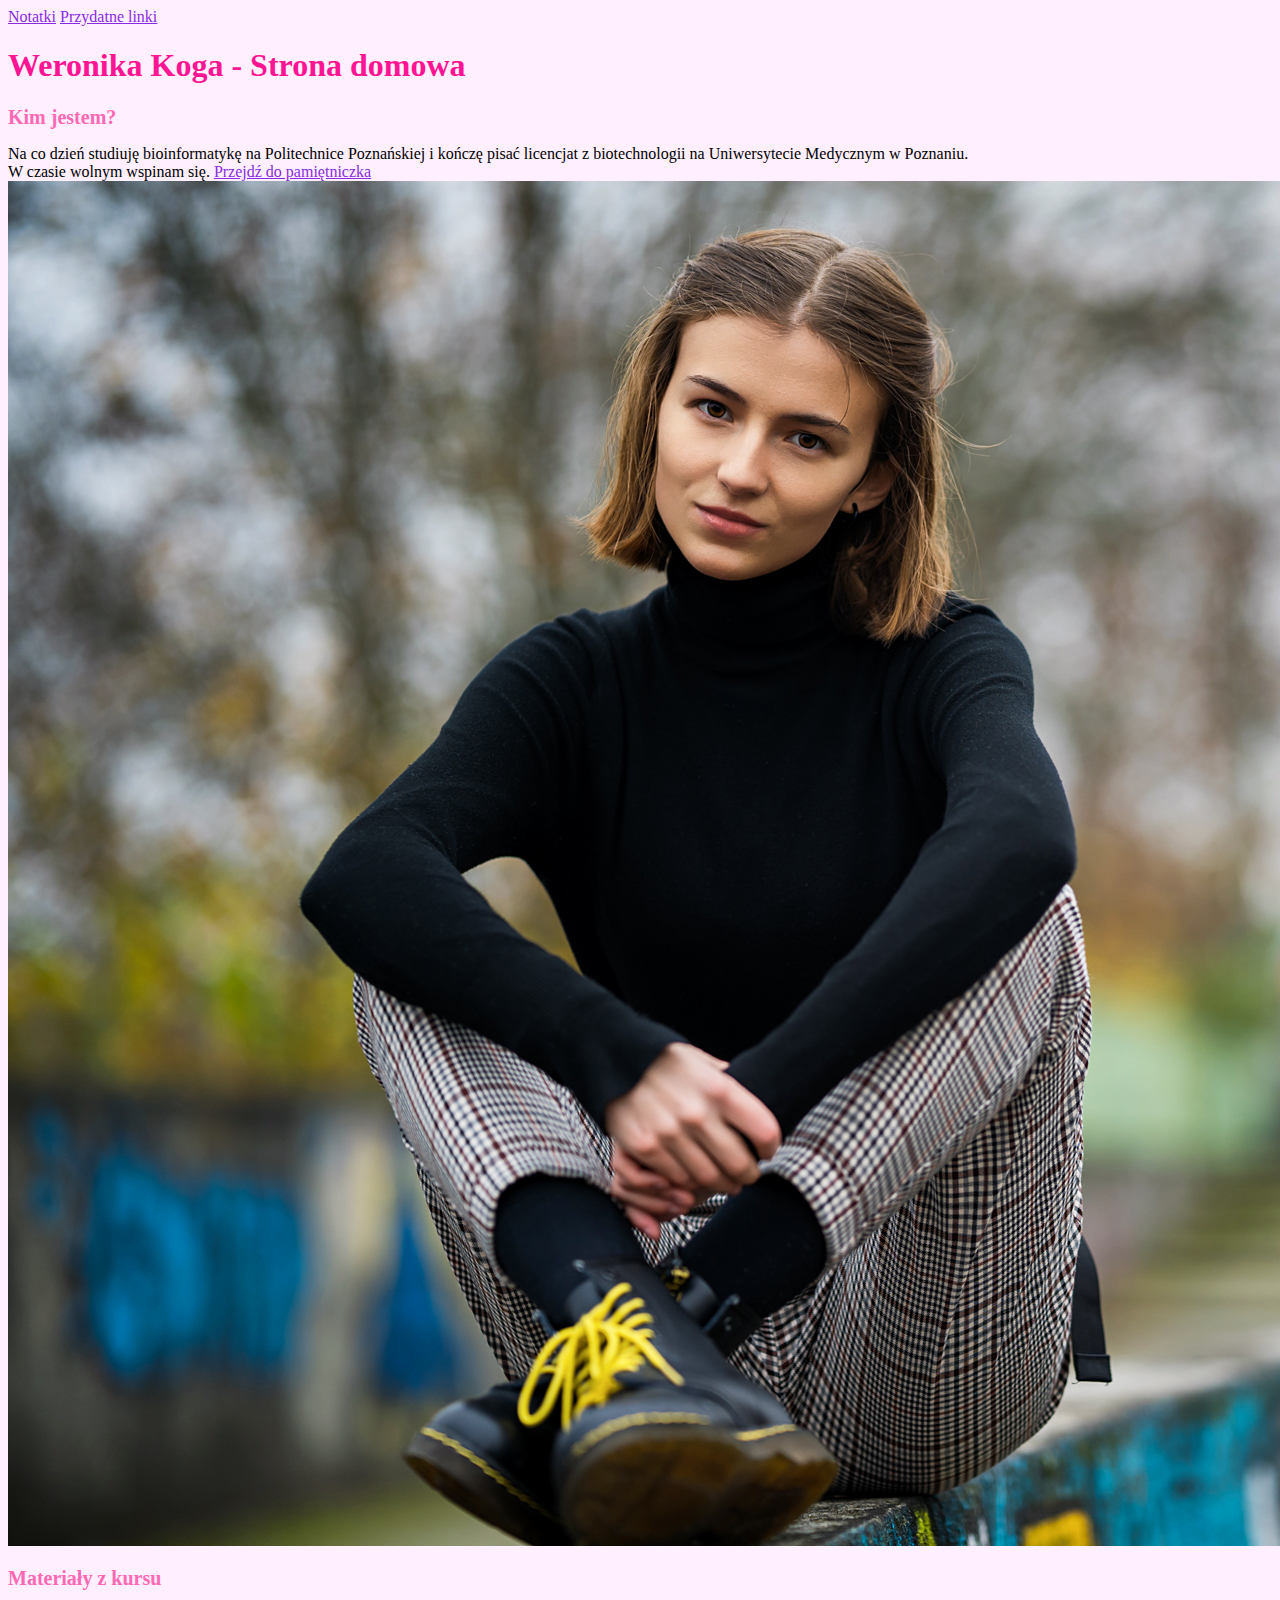
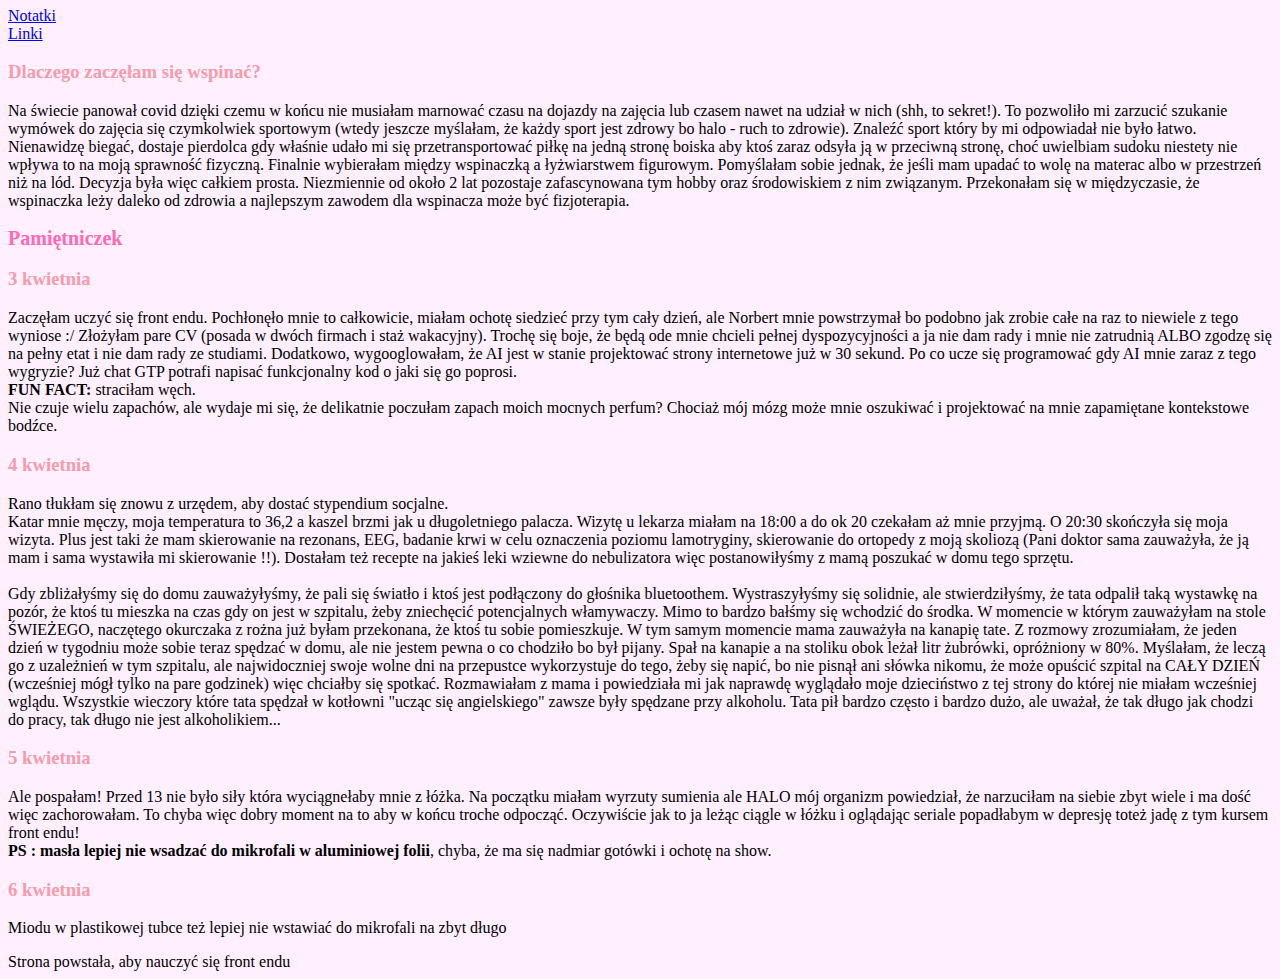
==== mainPage.html @ d2b0e110 "dodane klasy do nawigacji, rename glownego dokumentu" ====
<!DOCTYPE html>
<html lang="pl">

<head>
	<meta charset="UTF-8">
	<meta http-equiv="X-UA-Compatible" content="IE=edge">
	<meta name="viewport" content="width=device-width, initial-scale=1.0">
	<title>Document</title>
	<link href="style.css" rel="stylesheet" type="text/css">
</head>

<body class="mainPagebody">
	<header>
		<a href ="notes.html" class="mainPageNavigator">Notatki</a>
		<a href="usefull_links.html" class="mainPageNavigator">Przydatne linki</a>
	</header>
	<main>
		<header>
			<h1 class ="mainHeader">Weronika Koga - Strona domowa</h1>
		</header>

		<section>
			<h2 class="mainPagesection" >Kim jestem?</h2>
			<p class="mainParagraph">
				Na co dzień studiuję bioinformatykę na Politechnice Poznańskiej i kończę pisać licencjat z
				biotechnologii na
				Uniwersytecie Medycznym w Poznaniu. <br />
				W czasie wolnym wspinam się.
				<a href="#pamietniczek" class ="mainPageNavigator">Przejdź do pamiętniczka</a>
				<img src="./images/fotakolorowa.jpg" alt="fotka autorki stronki" />
			</p>

		</section>

		<section>
			<h2 class="mainPagesection">Materiały z kursu</h2>
			<p class="mainParagraph">
				<a href="notes.html">Notatki</a> <br>
				<a href="usefull_links.html">Linki</a>
			</p>
		</section>

		<section>
			<h3 class="mainArticle">Dlaczego zaczęłam się wspinać?</h3>
			<p class="mainParagraph">
				Na świecie panował covid dzięki czemu w końcu nie musiałam marnować czasu na dojazdy na zajęcia lub
				czasem
				nawet na udział w nich (shh, to sekret!). To pozwoliło mi zarzucić szukanie wymówek do zajęcia się
				czymkolwiek
				sportowym (wtedy jeszcze myślałam, że każdy sport jest zdrowy bo halo - ruch to zdrowie). Znaleźć
				sport który
				by mi odpowiadał nie było łatwo. Nienawidzę biegać, dostaje pierdolca gdy właśnie udało mi się
				przetransportować piłkę na jedną stronę boiska aby ktoś zaraz odsyła ją w przeciwną stronę, choć
				uwielbiam
				sudoku niestety nie wpływa to na moją sprawność fizyczną. Finalnie wybierałam między wspinaczką a
				łyżwiarstwem
				figurowym. Pomyślałam sobie jednak, że jeśli mam upadać to wolę na materac albo w przestrzeń niż na
				lód.
				Decyzja była więc całkiem prosta. Niezmiennie od około 2 lat pozostaje zafascynowana tym hobby oraz
				środowiskiem z nim związanym. Przekonałam się w międzyczasie, że wspinaczka leży daleko od zdrowia a
				najlepszym zawodem dla wspinacza może być fizjoterapia.
			</p>
		</section>

		<section id="pamietniczek">
			<h2 class="mainPagesection">Pamiętniczek</h2>
			<article>
				<h3 class="mainArticle">3 kwietnia</h3>
				<p class="mainParagraph">
					Zaczęłam uczyć się front endu. Pochłonęło mnie to całkowicie, miałam ochotę siedzieć przy tym cały
					dzień, ale
					Norbert mnie powstrzymał bo podobno jak zrobie całe na raz to niewiele z tego wyniose :/ Złożyłam
					pare CV
					(posada w dwóch firmach i staż wakacyjny). Trochę się boje, że będą ode mnie chcieli pełnej
					dyspozycyjności a
					ja nie dam rady i mnie nie zatrudnią ALBO zgodzę się na pełny etat i nie dam rady ze studiami.
					Dodatkowo,
					wygooglowałam, że AI jest w stanie projektować strony internetowe już w 30 sekund. Po co ucze się
					programować
					gdy AI mnie zaraz z tego wygryzie? Już chat GTP potrafi napisać funkcjonalny kod o jaki się go
					poprosi.<br />
					<b>FUN FACT:</b> straciłam węch. <br />Nie czuje wielu zapachów, ale wydaje mi się, że delikatnie
					poczułam zapach
					moich mocnych perfum? Chociaż mój mózg może mnie oszukiwać i projektować na mnie zapamiętane
					kontekstowe
					bodźce.
				</p>
			</article>
			<article>
				<h3 class="mainArticle">4 kwietnia</h3>
				<p class="mainParagraph">
					Rano tłukłam się znowu z urzędem, aby dostać stypendium socjalne. <br />Katar mnie męczy, moja
					temperatura to 36,2 a
					kaszel brzmi jak u
					długoletniego palacza. Wizytę u lekarza miałam na 18:00 a do ok 20 czekałam aż mnie przyjmą. O 20:30
					skończyła
					się moja wizyta. Plus jest taki że mam skierowanie na rezonans, EEG, badanie krwi w celu oznaczenia
					poziomu
					lamotryginy, skierowanie do ortopedy z moją skoliozą (Pani doktor sama zauważyła, że ją mam i sama
					wystawiła
					mi skierowanie !!). Dostałam też recepte na jakieś leki wziewne do nebulizatora więc postanowiłyśmy
					z mamą poszukać w domu tego sprzętu.<br /><br /> Gdy zbliżałyśmy się do domu zauważyłyśmy, że pali
					się światło i ktoś jest podłączony do głośnika bluetoothem. Wystraszyłyśmy się solidnie, ale
					stwierdziłyśmy, że tata odpalił taką wystawkę na pozór, że ktoś tu mieszka na czas gdy on jest w
					szpitalu, żeby zniechęcić potencjalnych włamywaczy. Mimo to bardzo bałśmy się wchodzić do środka. W
					momencie w którym zauważyłam na stole ŚWIEŻEGO, naczętego okurczaka z rożna już byłam przekonana, że
					ktoś tu sobie pomieszkuje. W tym samym momencie mama zauważyła na kanapię tate. Z rozmowy
					zrozumiałam, że jeden dzień w tygodniu może sobie teraz spędzać w domu, ale nie jestem pewna o co
					chodziło bo był pijany. Spał na kanapie a na stoliku obok leżał litr żubrówki, opróżniony w 80%.
					Myślałam, że leczą go z uzależnień w tym szpitalu, ale najwidoczniej swoje wolne dni na przepustce
					wykorzystuje do tego, żeby się napić, bo nie pisnął ani słówka nikomu, że może opuścić szpital na
					CAŁY DZIEŃ (wcześniej mógł tylko na pare godzinek) więc chciałby się spotkać. Rozmawiałam z mama i
					powiedziała mi jak naprawdę wyglądało moje dzieciństwo z tej strony do której nie miałam wcześniej
					wglądu. Wszystkie wieczory które tata spędzał w kotłowni "ucząc się angielskiego" zawsze były
					spędzane przy alkoholu. Tata pił bardzo często i bardzo dużo, ale uważał, że tak długo jak chodzi do
					pracy, tak długo nie jest alkoholikiem...
				</p>
			</article>
			<article>
				<h3 class="mainArticle">5 kwietnia</h3>
				<p class="mainParagraph">
					Ale pospałam! Przed 13 nie było siły która wyciągnełaby mnie z łóżka. Na początku miałam wyrzuty
					sumienia ale HALO mój organizm powiedział, że narzuciłam na siebie zbyt wiele i ma dość więc
					zachorowałam. To chyba więc dobry moment na to aby w końcu troche odpocząć. Oczywiście jak to ja
					leżąc ciągle w łóżku i oglądając seriale popadłabym w depresję toteż jadę z tym kursem front endu!
					<br /><strong>PS : masła lepiej nie wsadzać do mikrofali w aluminiowej folii</strong>, chyba, że ma
					się nadmiar gotówki i ochotę na show.
					<!-- b oraz strong podkreślają natomiast i oraz em robią kursywe. Podobno lepiej stosować znacznik strong i em zamiast b oraz i. Ziomek mówi, że strong jest bardziej do oficjalnego niż em ale dla mnie bez różnicy-->
				</p>
			</article>
			<article>
				<h3 class="mainArticle">6 kwietnia</h3>
				<p class="mainParagraph">
					Miodu w plastikowej tubce też lepiej nie wstawiać do mikrofali na zbyt długo
				</p>
			</article>

		</section>


	</main>
	<footer>
		Strona powstała, aby nauczyć się front endu
	</footer>
	<script src="main.js"></script>

</body>

</html>
---- style.css ----
.mainPagebody {
    
    background: #fefe;
   
}

.mainHeader{
    color: deeppink;
}

.mainPagesection {
    color: hotpink;
    font-size:20px
}

.mainArticle {
    color: rgb(246, 155, 169);
}
.mainParagraph{
    color:black;
}
.mainPageNavigator{
    color:blueviolet;
}


.notesBody{
    background-color: lemonchiffon;
}
.notesTableofContentHeader{
color:orangered
}
.notesArticleHeader{
color:rgb(242, 114, 9);
}
.notesSectionHeader{
color:orange;
}
.notesParagraph{
    color:black;
}
.notesNavigator{
    color:red;
}


.usefullLinksHeader{
    color:yellow;
}
.usefullLinksBody{
    background-color: cornflowerblue;
}
.usefullLinksParagraph{
    color:black;
}
.usefullLinksNavigator
{
    color:aqua;
}
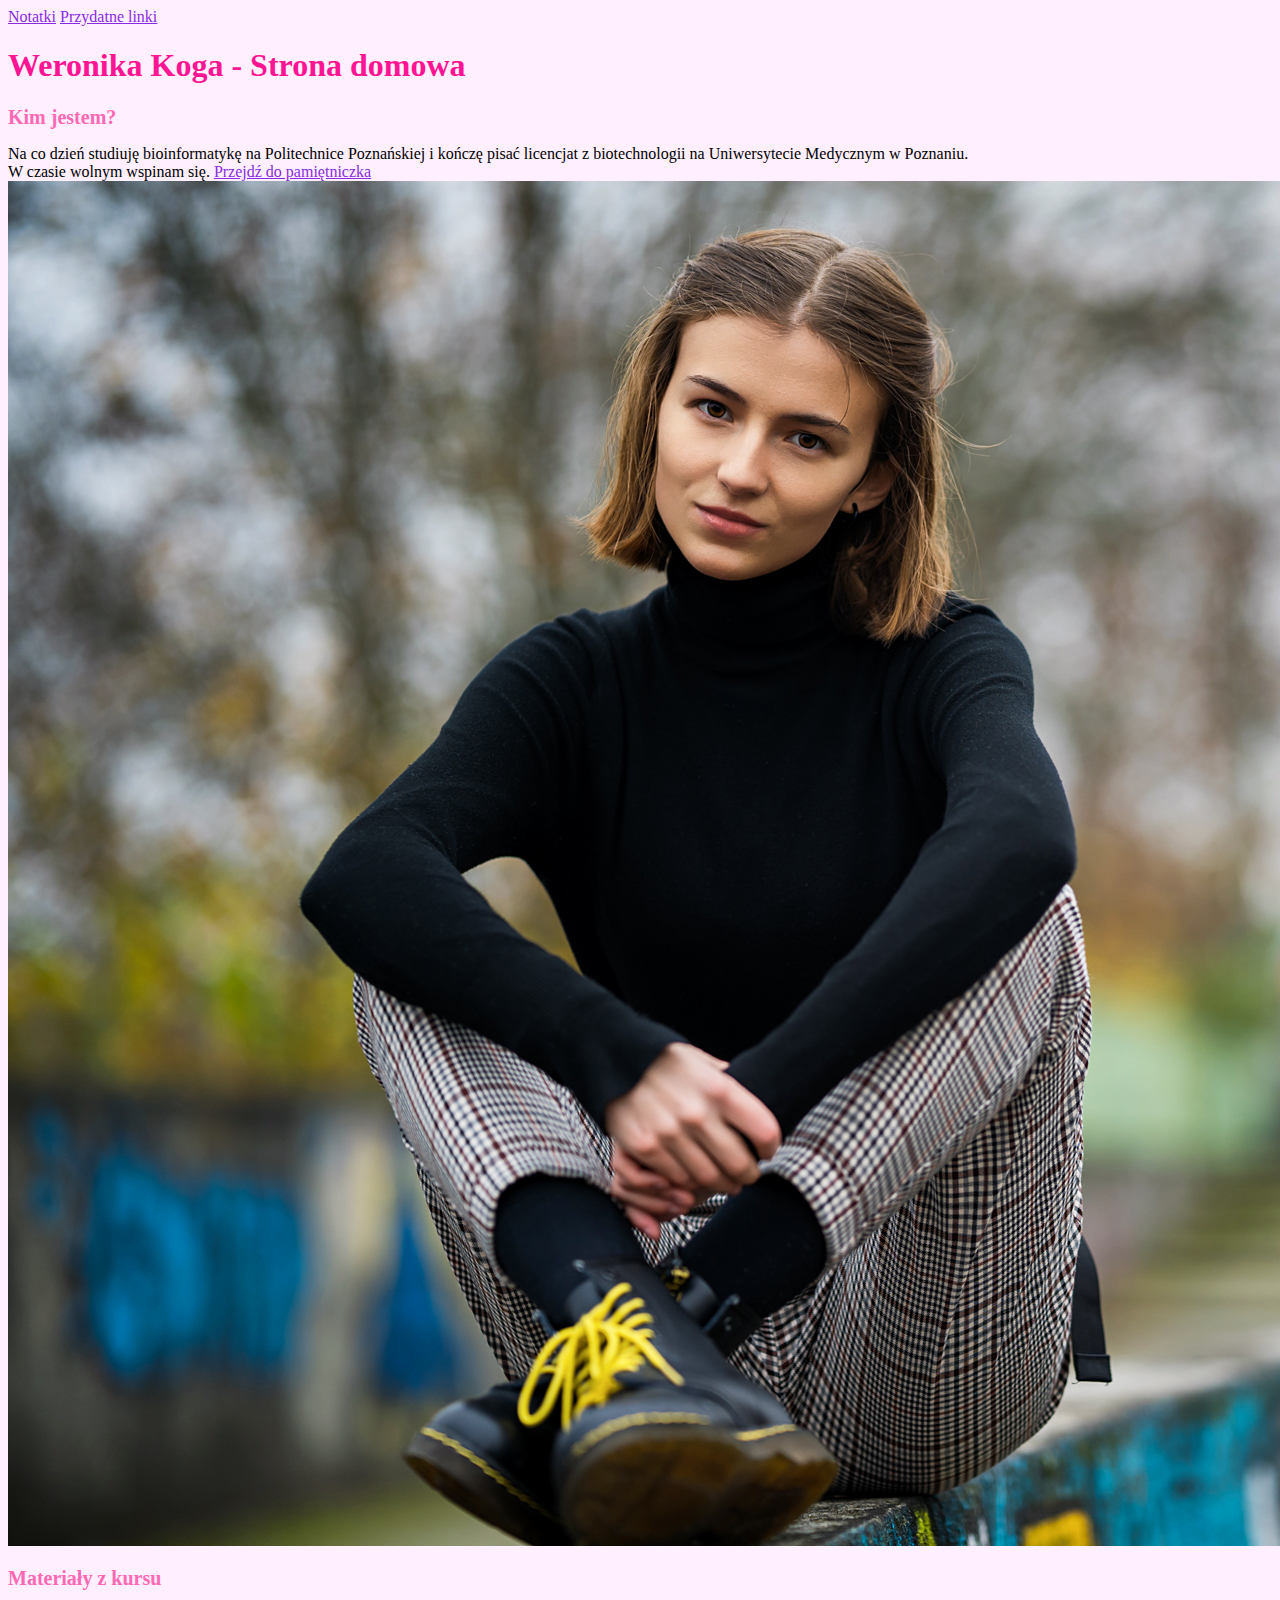
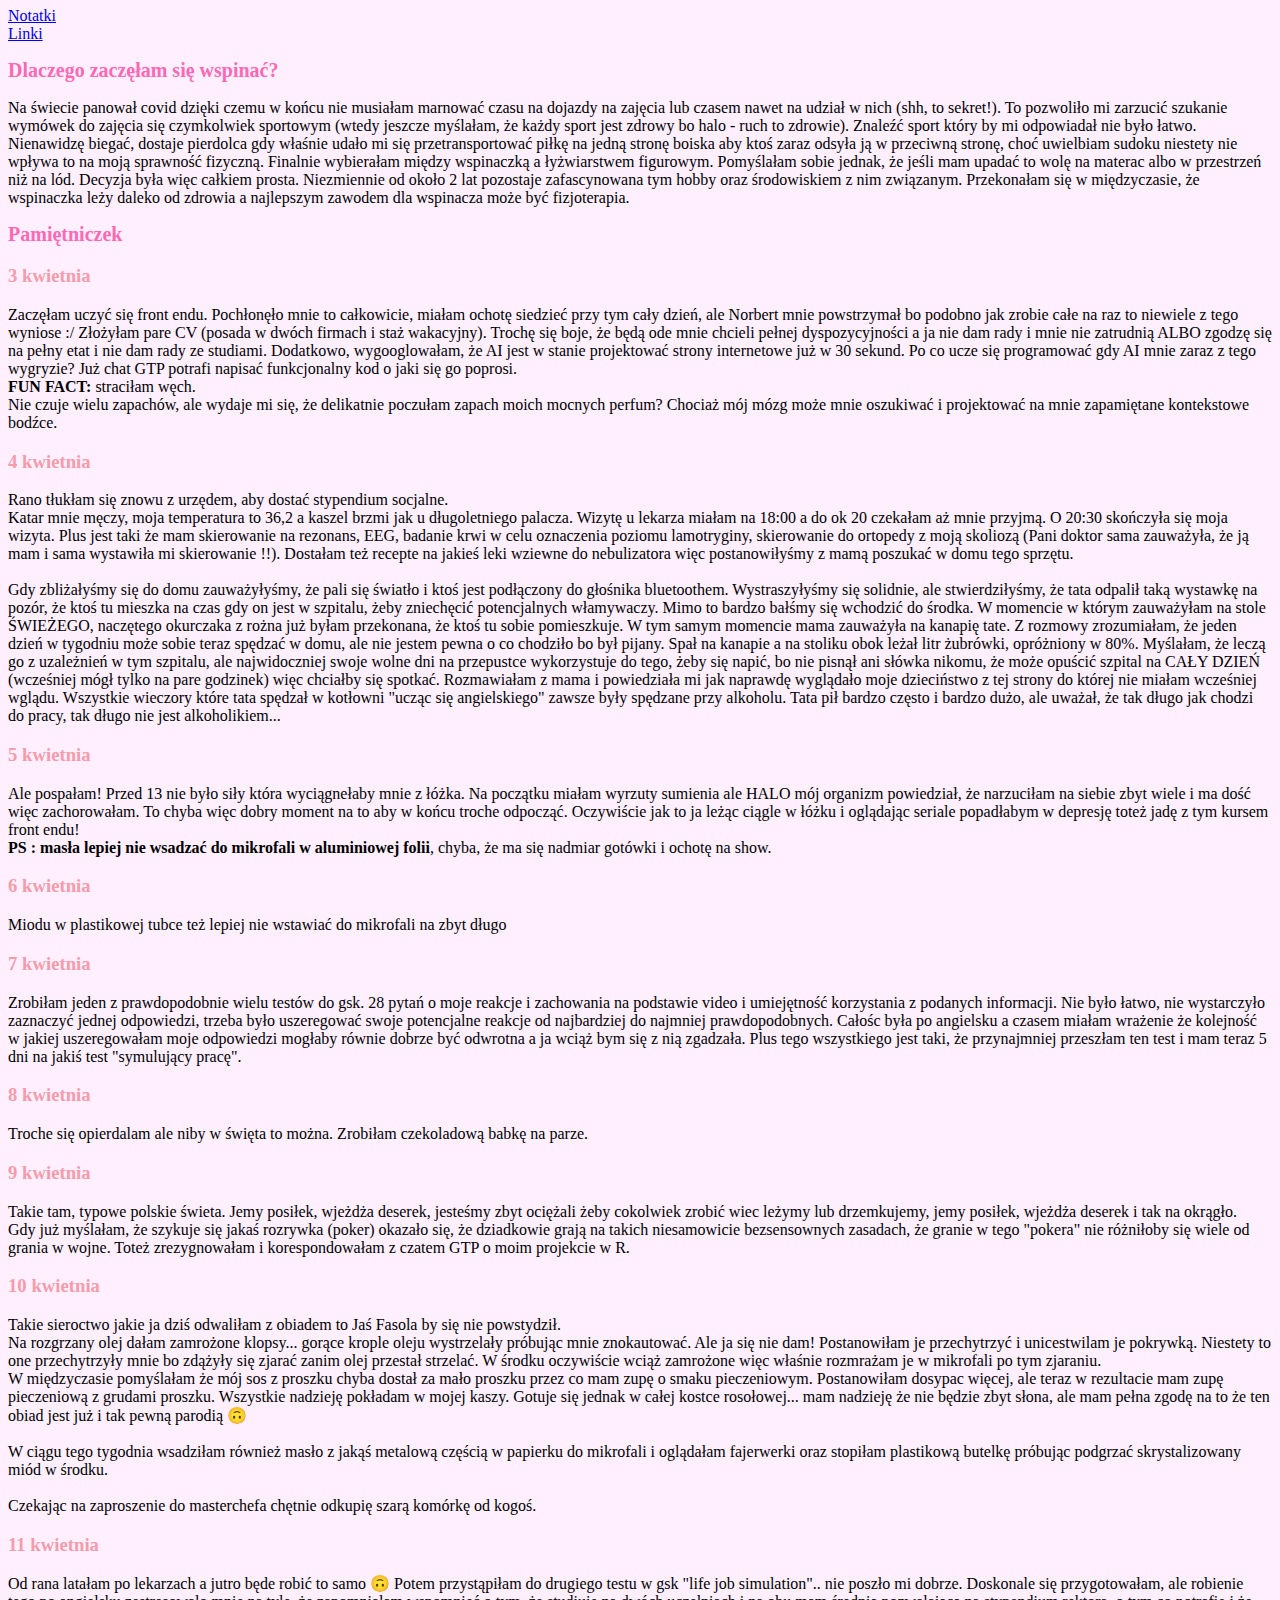
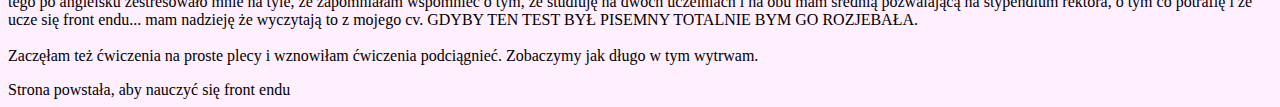
==== commit 156080e0: "dodany padding i border" ====
--- a/mainPage.html
+++ b/mainPage.html
@@ -27,7 +27,7 @@
 				Uniwersytecie Medycznym w Poznaniu. <br />
 				W czasie wolnym wspinam się.
 				<a href="#pamietniczek" class ="mainPageNavigator">Przejdź do pamiętniczka</a>
-				<img src="./images/fotakolorowa.jpg" alt="fotka autorki stronki" />
+				<img src="./images/fotakolorowa.jpg" alt="fotka autorki stronki" class="myPicture" />
 			</p>
 
 		</section>
@@ -41,7 +41,7 @@
 		</section>
 
 		<section>
-			<h3 class="mainArticle">Dlaczego zaczęłam się wspinać?</h3>
+			<h2 class="mainPagesection">Dlaczego zaczęłam się wspinać?</h2>
 			<p class="mainParagraph">
 				Na świecie panował covid dzięki czemu w końcu nie musiałam marnować czasu na dojazdy na zajęcia lub
 				czasem
@@ -134,12 +134,47 @@
 					Miodu w plastikowej tubce też lepiej nie wstawiać do mikrofali na zbyt długo
 				</p>
 			</article>
+			<article>
+				<h3 class="mainArticle">7 kwietnia</h3>
+				<p class="mainParagraph">
+					Zrobiłam jeden z prawdopodobnie wielu testów do gsk. 28 pytań o moje reakcje i zachowania na podstawie video i umiejętność korzystania z podanych informacji. Nie było łatwo, nie wystarczyło zaznaczyć jednej odpowiedzi, trzeba było uszeregować swoje potencjalne reakcje od najbardziej do najmniej prawdopodobnych. Całośc była po angielsku a czasem miałam wrażenie że kolejność w jakiej uszeregowałam moje odpowiedzi mogłaby równie dobrze być odwrotna a ja wciąż bym się z nią zgadzała. Plus tego wszystkiego jest taki, że przynajmniej przeszłam ten test i mam teraz 5 dni na jakiś test "symulujący pracę".
+				</p>
+			</article>
+			<article>
+				<h3 class ="mainArticle">8 kwietnia</h3>
+				<p class="mainParagraph">
+					Troche się opierdalam ale niby w święta to można. Zrobiłam czekoladową babkę na parze. 
+				</p>
+			</article>
+
+			<article>
+				<h3 class="mainArticle">9 kwietnia</h3>
+				<p>
+					Takie tam, typowe polskie świeta. Jemy posiłek, wjeżdża deserek, jesteśmy zbyt ociężali żeby cokolwiek zrobić wiec leżymy lub drzemkujemy, jemy posiłek, wjeżdża deserek i tak na okrągło.<br>
+					Gdy już myślałam, że szykuje się jakaś rozrywka (poker) okazało się, że dziadkowie grają na takich niesamowicie bezsensownych zasadach, że granie w tego "pokera" nie różniłoby się wiele od grania w wojne. Toteż zrezygnowałam i korespondowałam z czatem GTP o moim projekcie w R.
+				</p>
+			</article>
+
+			<article>
+				<h3 class="mainArticle">10 kwietnia</h3>
+				<p>
+					Takie sieroctwo jakie ja dziś odwaliłam z obiadem to Jaś Fasola by się nie powstydził.<br>Na rozgrzany olej dałam zamrożone klopsy... gorące krople oleju wystrzelały próbując mnie znokautować. Ale ja się nie dam! Postanowiłam je przechytrzyć i unicestwilam je pokrywką. Niestety to one przechytrzyły mnie bo zdążyły się zjarać zanim olej przestał strzelać. W środku oczywiście wciąż zamrożone więc właśnie rozmrażam je w mikrofali po tym zjaraniu. <br>W międzyczasie pomyślałam że mój sos z proszku chyba dostał za mało proszku przez co mam zupę o smaku pieczeniowym. Postanowiłam dosypac więcej, ale teraz w rezultacie mam zupę pieczeniową z grudami proszku. Wszystkie nadzieję pokładam w mojej kaszy. Gotuje się jednak w całej kostce rosołowej... mam nadzieję że nie będzie zbyt słona, ale mam pełna zgodę na to że ten obiad jest już i tak pewną parodią 🙃<br><br>W ciągu tego tygodnia wsadziłam również masło z jakąś metalową częścią w papierku do mikrofali i oglądałam fajerwerki oraz stopiłam plastikową butelkę próbując podgrzać skrystalizowany miód w środku.<br><br>Czekając na zaproszenie do masterchefa chętnie odkupię szarą komórkę od kogoś.
+				</p>
+			</article>
+			<article>
+				<h3 class="mainArticle">11 kwietnia</h3>
+				<p>
+					Od rana latałam po lekarzach a jutro będe robić to samo 🙃 
+					Potem przystąpiłam do drugiego testu w gsk "life job simulation".. nie poszło mi dobrze. Doskonale się przygotowałam, ale robienie tego po angielsku zestresowało mnie na tyle, że zapomniałam wspomnieć o tym, że studiuję na dwóch uczelniach i na obu mam średnią pozwalającą na stypendium rektora, o tym co potrafię i że ucze się front endu... mam nadzieję że wyczytają to z mojego cv. GDYBY TEN TEST BYŁ PISEMNY TOTALNIE BYM GO ROZJEBAŁA. <br><br>
+					Zaczęłam też ćwiczenia na proste plecy i wznowiłam ćwiczenia podciągnieć. Zobaczymy jak długo w tym wytrwam. 
+				</p>
+			</article>
 
 		</section>
 
 
 	</main>
-	<footer>
+	<footer class = "mainFooter">
 		Strona powstała, aby nauczyć się front endu
 	</footer>
 	<script src="main.js"></script>
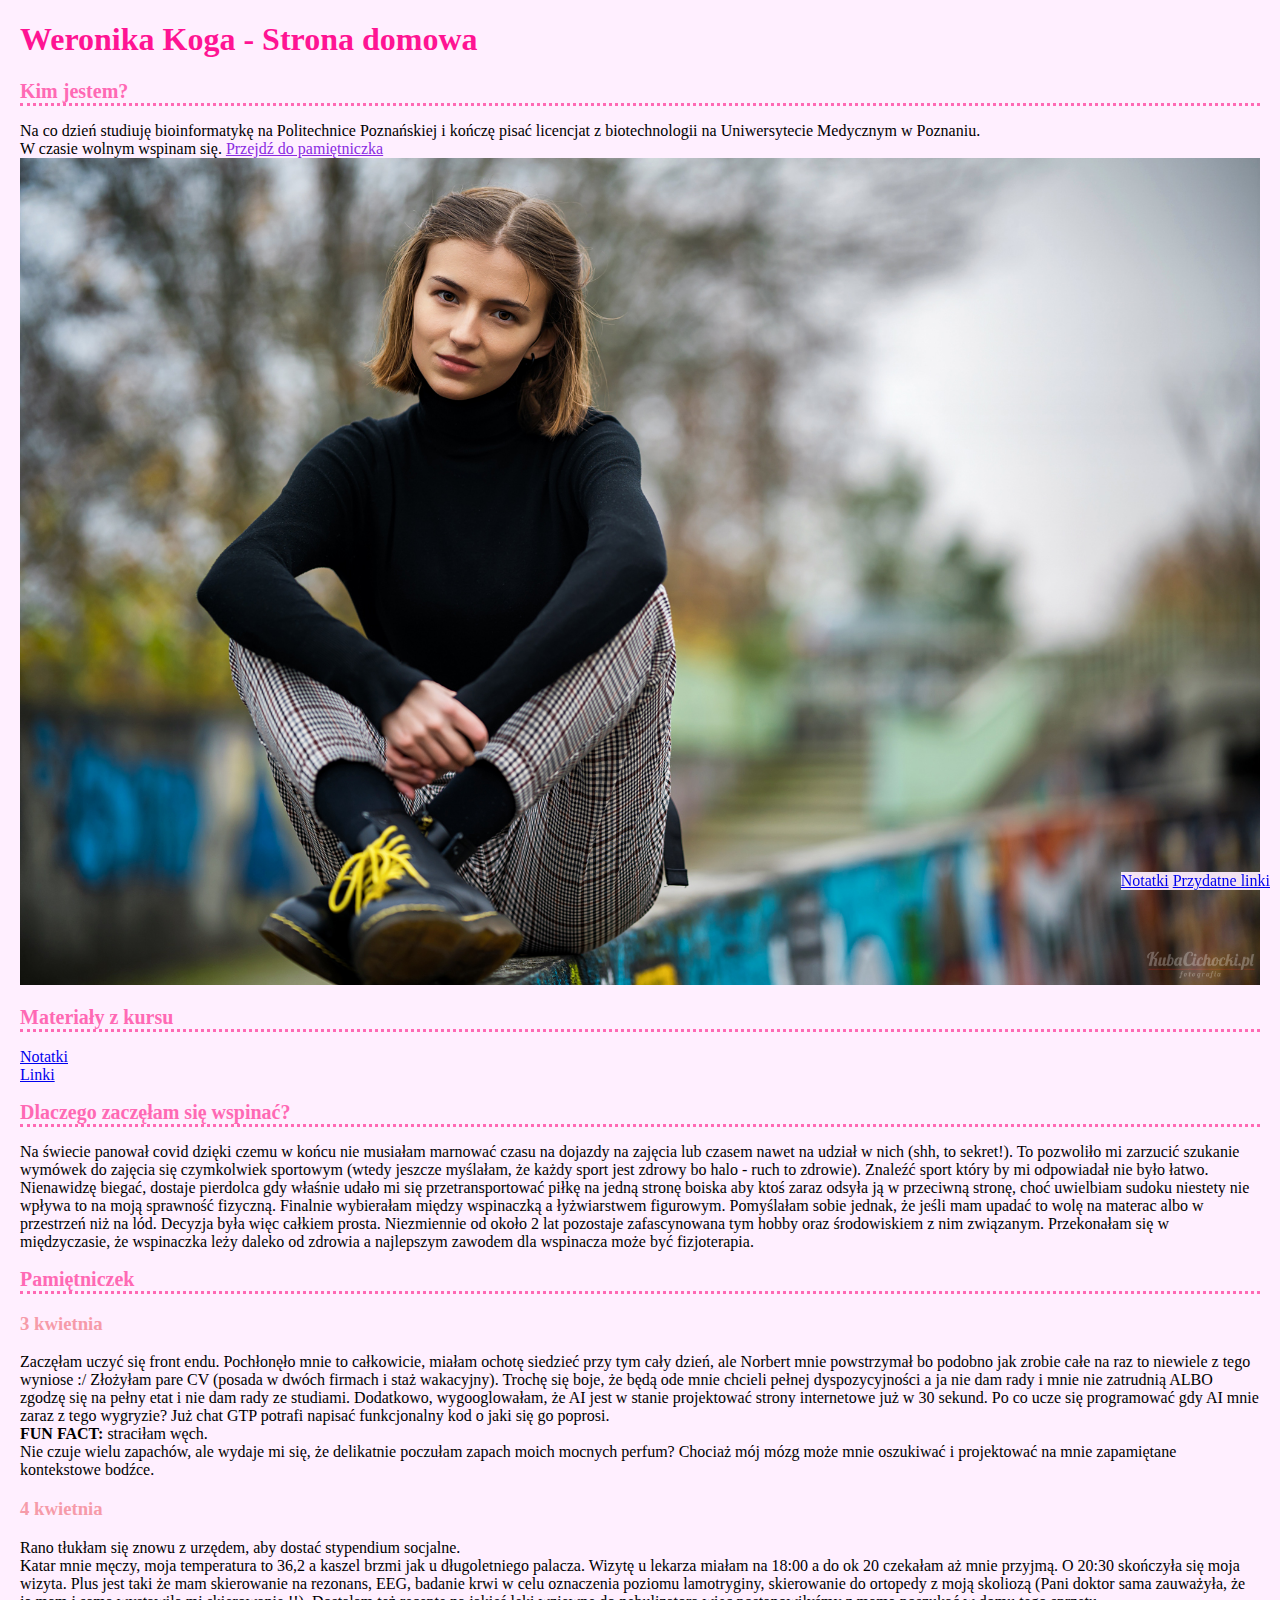
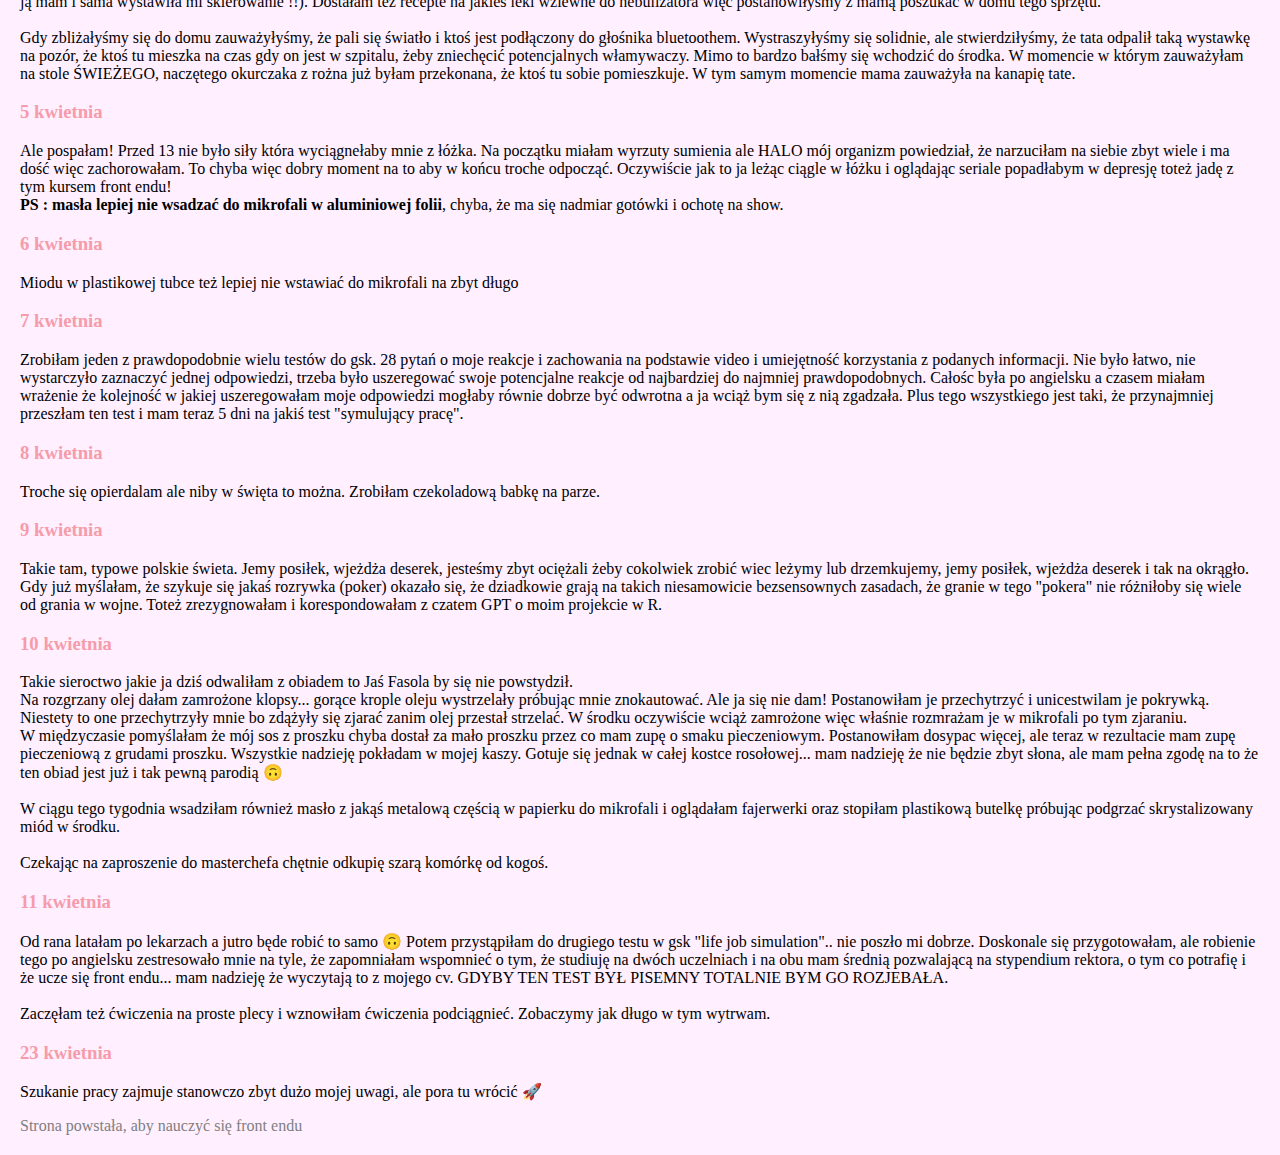
==== commit fd6dac25: "position fixed, dodana pywajca nawigacja i notatka o position" ====
--- a/mainPage.html
+++ b/mainPage.html
@@ -10,9 +10,9 @@
 </head>
 
 <body class="mainPagebody">
-	<header>
-		<a href ="notes.html" class="mainPageNavigator">Notatki</a>
-		<a href="usefull_links.html" class="mainPageNavigator">Przydatne linki</a>
+	<header class="mainPageNavigator">
+		<a href ="notes.html">Notatki</a>
+		<a href="usefull_links.html">Przydatne linki</a>
 	</header>
 	<main>
 		<header>
@@ -26,7 +26,7 @@
 				biotechnologii na
 				Uniwersytecie Medycznym w Poznaniu. <br />
 				W czasie wolnym wspinam się.
-				<a href="#pamietniczek" class ="mainPageNavigator">Przejdź do pamiętniczka</a>
+				<a href="#pamietniczek" class ="mainDiaryNavigator">Przejdź do pamiętniczka</a>
 				<img src="./images/fotakolorowa.jpg" alt="fotka autorki stronki" class="myPicture" />
 			</p>
 
@@ -104,16 +104,7 @@
 					stwierdziłyśmy, że tata odpalił taką wystawkę na pozór, że ktoś tu mieszka na czas gdy on jest w
 					szpitalu, żeby zniechęcić potencjalnych włamywaczy. Mimo to bardzo bałśmy się wchodzić do środka. W
 					momencie w którym zauważyłam na stole ŚWIEŻEGO, naczętego okurczaka z rożna już byłam przekonana, że
-					ktoś tu sobie pomieszkuje. W tym samym momencie mama zauważyła na kanapię tate. Z rozmowy
-					zrozumiałam, że jeden dzień w tygodniu może sobie teraz spędzać w domu, ale nie jestem pewna o co
-					chodziło bo był pijany. Spał na kanapie a na stoliku obok leżał litr żubrówki, opróżniony w 80%.
-					Myślałam, że leczą go z uzależnień w tym szpitalu, ale najwidoczniej swoje wolne dni na przepustce
-					wykorzystuje do tego, żeby się napić, bo nie pisnął ani słówka nikomu, że może opuścić szpital na
-					CAŁY DZIEŃ (wcześniej mógł tylko na pare godzinek) więc chciałby się spotkać. Rozmawiałam z mama i
-					powiedziała mi jak naprawdę wyglądało moje dzieciństwo z tej strony do której nie miałam wcześniej
-					wglądu. Wszystkie wieczory które tata spędzał w kotłowni "ucząc się angielskiego" zawsze były
-					spędzane przy alkoholu. Tata pił bardzo często i bardzo dużo, ale uważał, że tak długo jak chodzi do
-					pracy, tak długo nie jest alkoholikiem...
+					ktoś tu sobie pomieszkuje. W tym samym momencie mama zauważyła na kanapię tate.
 				</p>
 			</article>
 			<article>
@@ -151,7 +142,7 @@
 				<h3 class="mainArticle">9 kwietnia</h3>
 				<p>
 					Takie tam, typowe polskie świeta. Jemy posiłek, wjeżdża deserek, jesteśmy zbyt ociężali żeby cokolwiek zrobić wiec leżymy lub drzemkujemy, jemy posiłek, wjeżdża deserek i tak na okrągło.<br>
-					Gdy już myślałam, że szykuje się jakaś rozrywka (poker) okazało się, że dziadkowie grają na takich niesamowicie bezsensownych zasadach, że granie w tego "pokera" nie różniłoby się wiele od grania w wojne. Toteż zrezygnowałam i korespondowałam z czatem GTP o moim projekcie w R.
+					Gdy już myślałam, że szykuje się jakaś rozrywka (poker) okazało się, że dziadkowie grają na takich niesamowicie bezsensownych zasadach, że granie w tego "pokera" nie różniłoby się wiele od grania w wojne. Toteż zrezygnowałam i korespondowałam z czatem GPT o moim projekcie w R.
 				</p>
 			</article>
 
@@ -169,6 +160,12 @@
 					Zaczęłam też ćwiczenia na proste plecy i wznowiłam ćwiczenia podciągnieć. Zobaczymy jak długo w tym wytrwam. 
 				</p>
 			</article>
+			<article>
+				<h3 class="mainArticle">23 kwietnia</h3>
+				<p>
+					Szukanie pracy zajmuje stanowczo zbyt dużo mojej uwagi, ale pora tu wrócić 🚀<br>
+				</p>
+			</article>
 
 		</section>
 
--- a/style.css
+++ b/style.css
@@ -1,7 +1,14 @@
 .mainPagebody {
     
     background: #fefe;
+    margin:20px;
+    
    
+}
+
+.myPicture{
+
+    width: 100%
 }
 
 .mainHeader{
@@ -10,7 +17,8 @@
 
 .mainPagesection {
     color: hotpink;
-    font-size:20px
+    font-size:20px;
+    border-bottom: 3px dotted hotpink;
 }
 
 .mainArticle {
@@ -21,11 +29,22 @@
 }
 .mainPageNavigator{
     color:blueviolet;
+    position:fixed;
+    bottom:10px;
+    right:10px; 
+    background-color: #fefe;
+}
+.mainDiaryNavigator{
+    color:blueviolet;
+}
+.mainFooter{
+    color: grey;
 }
 
 
 .notesBody{
     background-color: lemonchiffon;
+    padding: 20px;
 }
 .notesTableofContentHeader{
 color:orangered
@@ -42,18 +61,26 @@
 .notesNavigator{
     color:red;
 }
+.notesTableOfContentNavigator{
+    color:red;
+    position:fixed;
+    bottom:10px;
+    right:10px; 
+}
 
 
+
+.usefullLinksBody{
+    padding: 20px;
+    background-color: #E1F4CB;
+}
 .usefullLinksHeader{
-    color:yellow;
-}
-.usefullLinksBody{
-    background-color: cornflowerblue;
+    color:#1FB18F;
 }
 .usefullLinksParagraph{
     color:black;
 }
 .usefullLinksNavigator
 {
-    color:aqua;
+    color:#0098A3
 }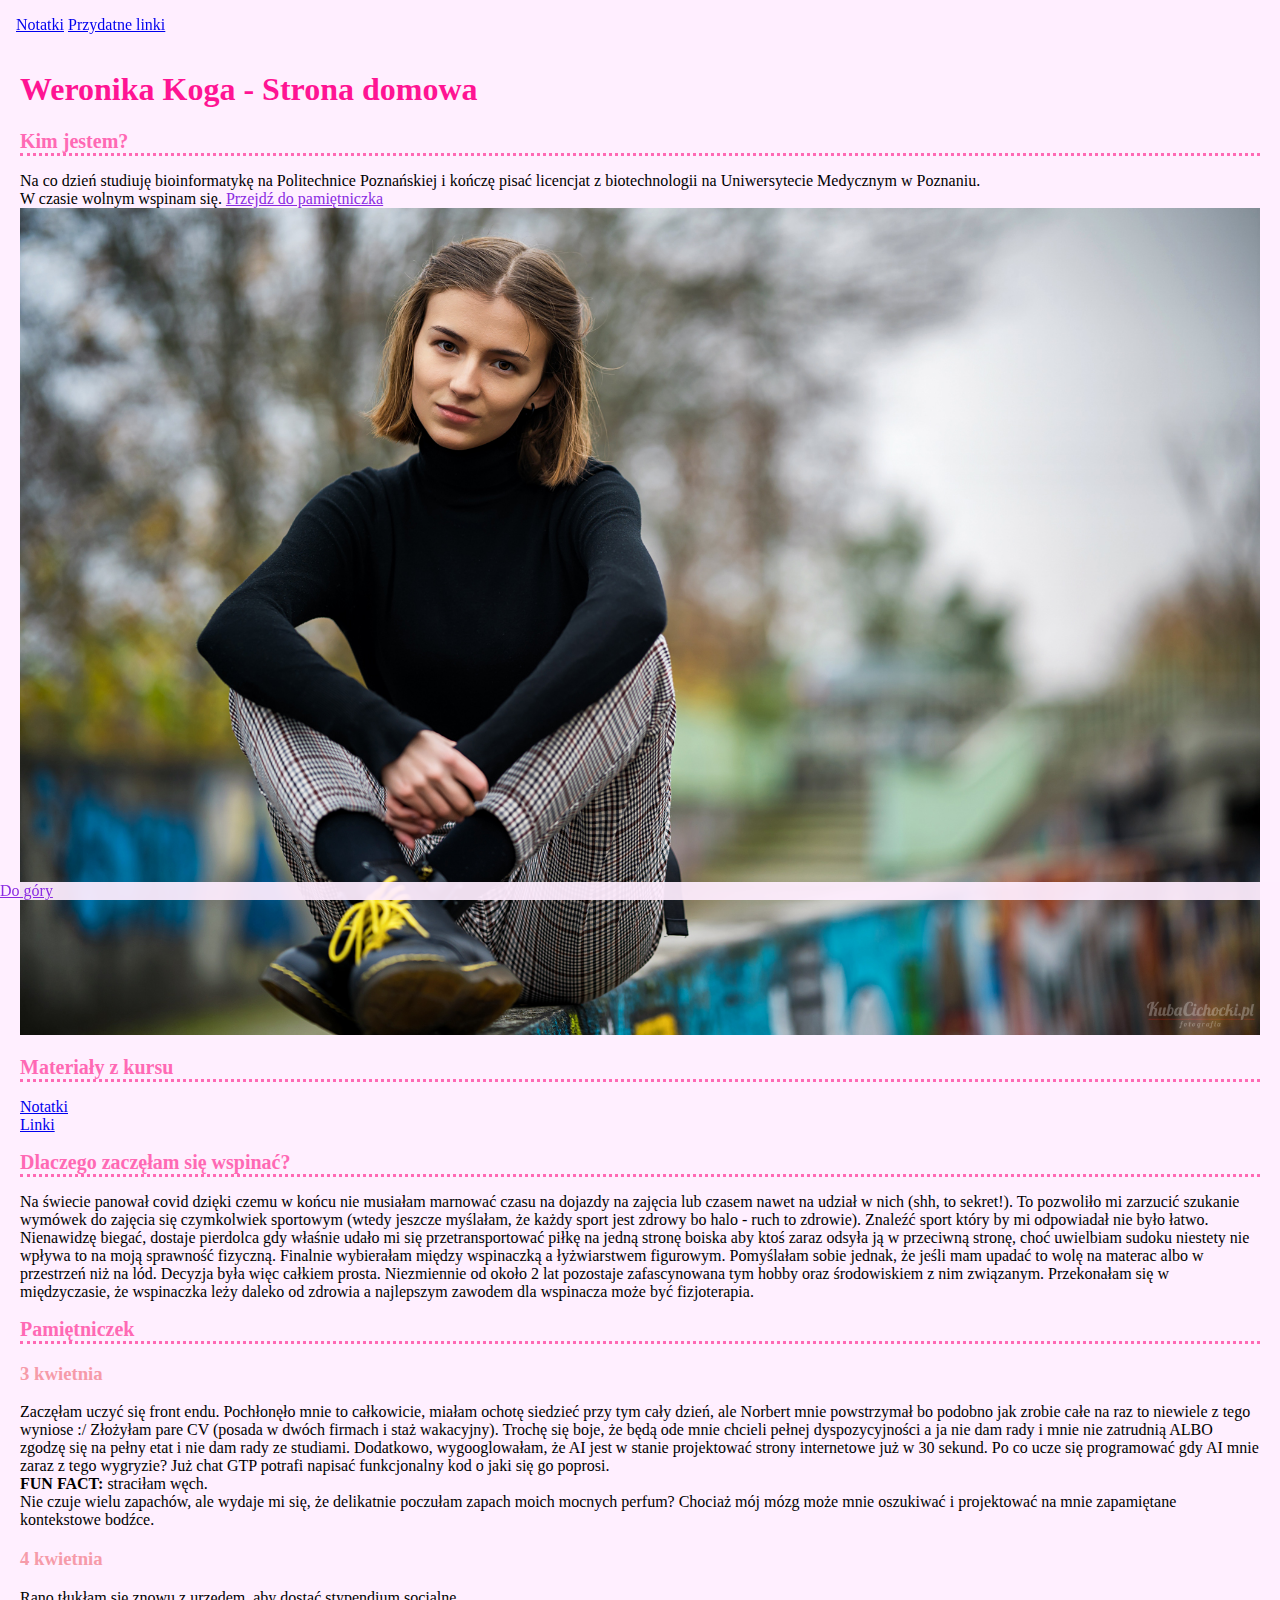
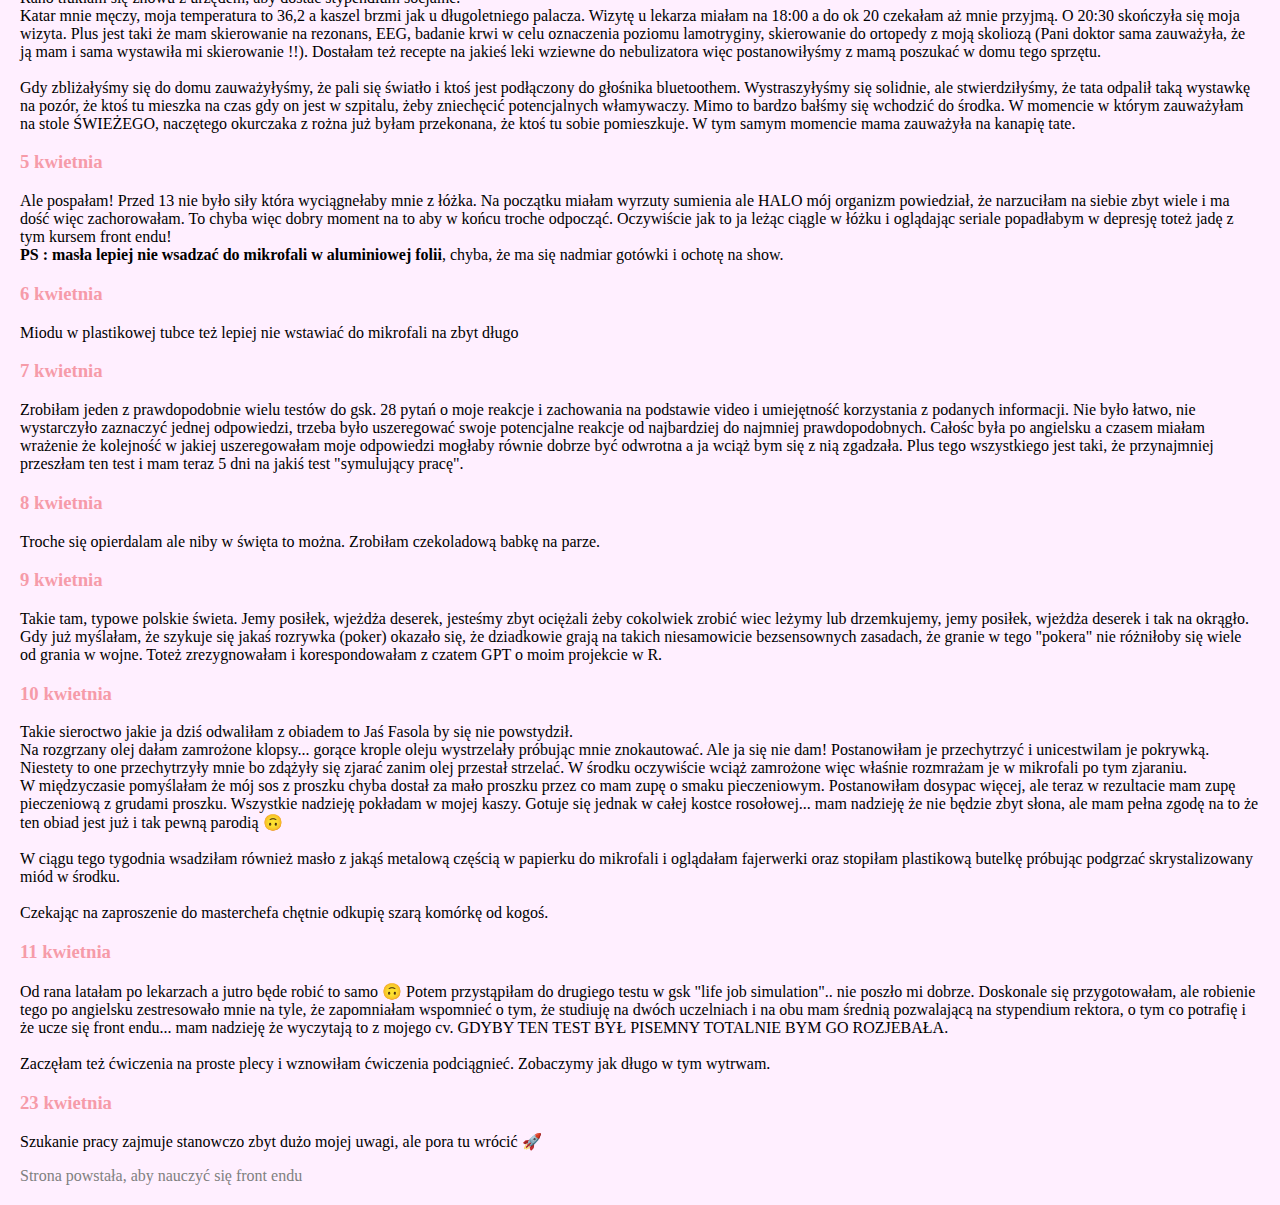
==== commit bb6f78fe: "querySelector w js" ====
--- a/mainPage.html
+++ b/mainPage.html
@@ -16,7 +16,7 @@
 	</header>
 	<main>
 		<header>
-			<h1 class ="mainHeader">Weronika Koga - Strona domowa</h1>
+			<h1 class ="mainHeader" id="Start">Weronika Koga - Strona domowa</h1>
 		</header>
 
 		<section>
@@ -172,6 +172,7 @@
 
 	</main>
 	<footer class = "mainFooter">
+		<a href="#Start" class = mainPageToTopNavigator>Do góry</a>
 		Strona powstała, aby nauczyć się front endu
 	</footer>
 	<script src="main.js"></script>
--- a/style.css
+++ b/style.css
@@ -1,18 +1,17 @@
-.mainPagebody {
-    
+.mainPagebody {   
     background: #fefe;
     margin:20px;
-    
-   
 }
 
 .myPicture{
-
-    width: 100%
+    width: 100%;
+    padding-right:50px;
+  
 }
 
 .mainHeader{
     color: deeppink;
+    padding-top:50px;
 }
 
 .mainPagesection {
@@ -29,13 +28,26 @@
 }
 .mainPageNavigator{
     color:blueviolet;
+    background-color: #fefe;
     position:fixed;
-    bottom:10px;
-    right:10px; 
-    background-color: #fefe;
+    top:0px;
+    left:0px;
+    box-sizing: border-box;
+    padding:16px;
+    width:100%;
+    
 }
 .mainDiaryNavigator{
     color:blueviolet;
+}
+.mainPageToTopNavigator
+{
+    position:fixed;
+    right:0px; 
+    bottom:0px;
+    color:blueviolet;
+    background-color: #fefe;
+    width:100%;
 }
 .mainFooter{
     color: grey;
@@ -66,6 +78,8 @@
     position:fixed;
     bottom:10px;
     right:10px; 
+    text-decoration: none;
+    background-color: lemonchiffon;
 }
 
 
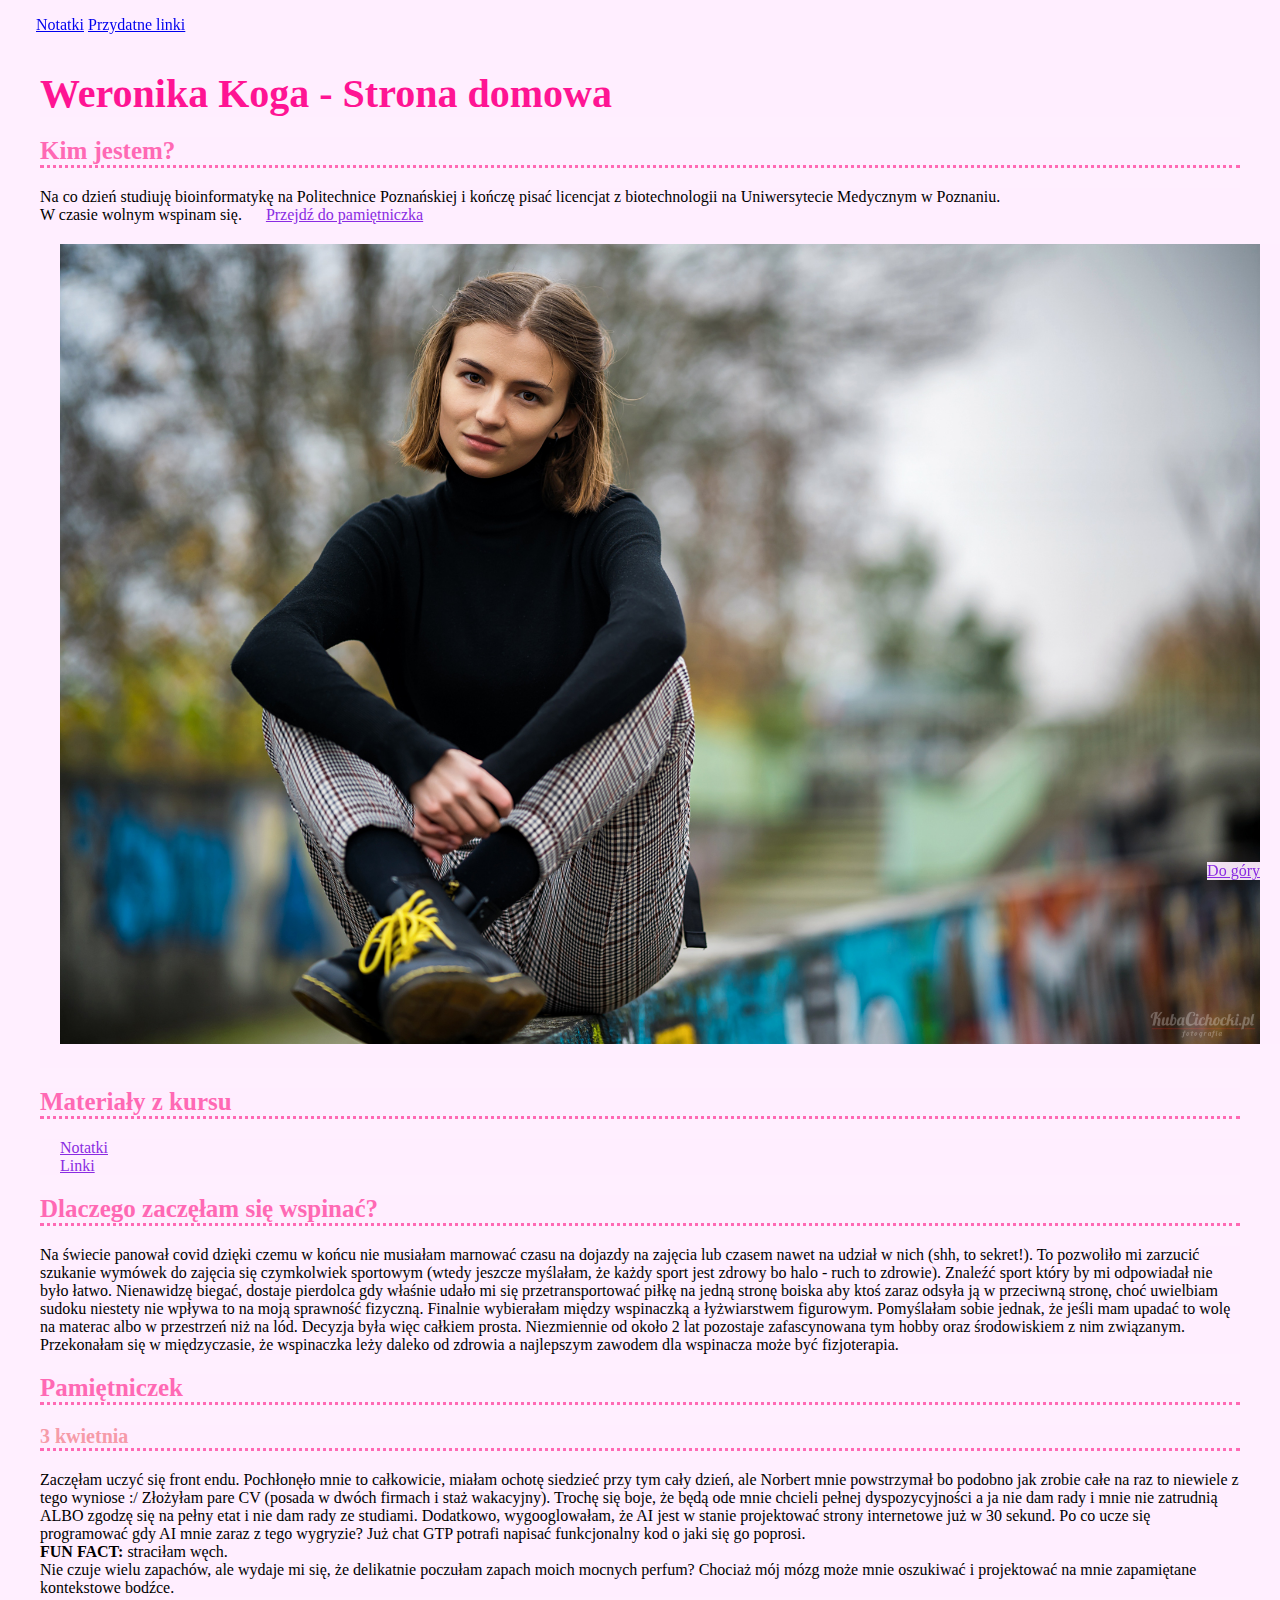
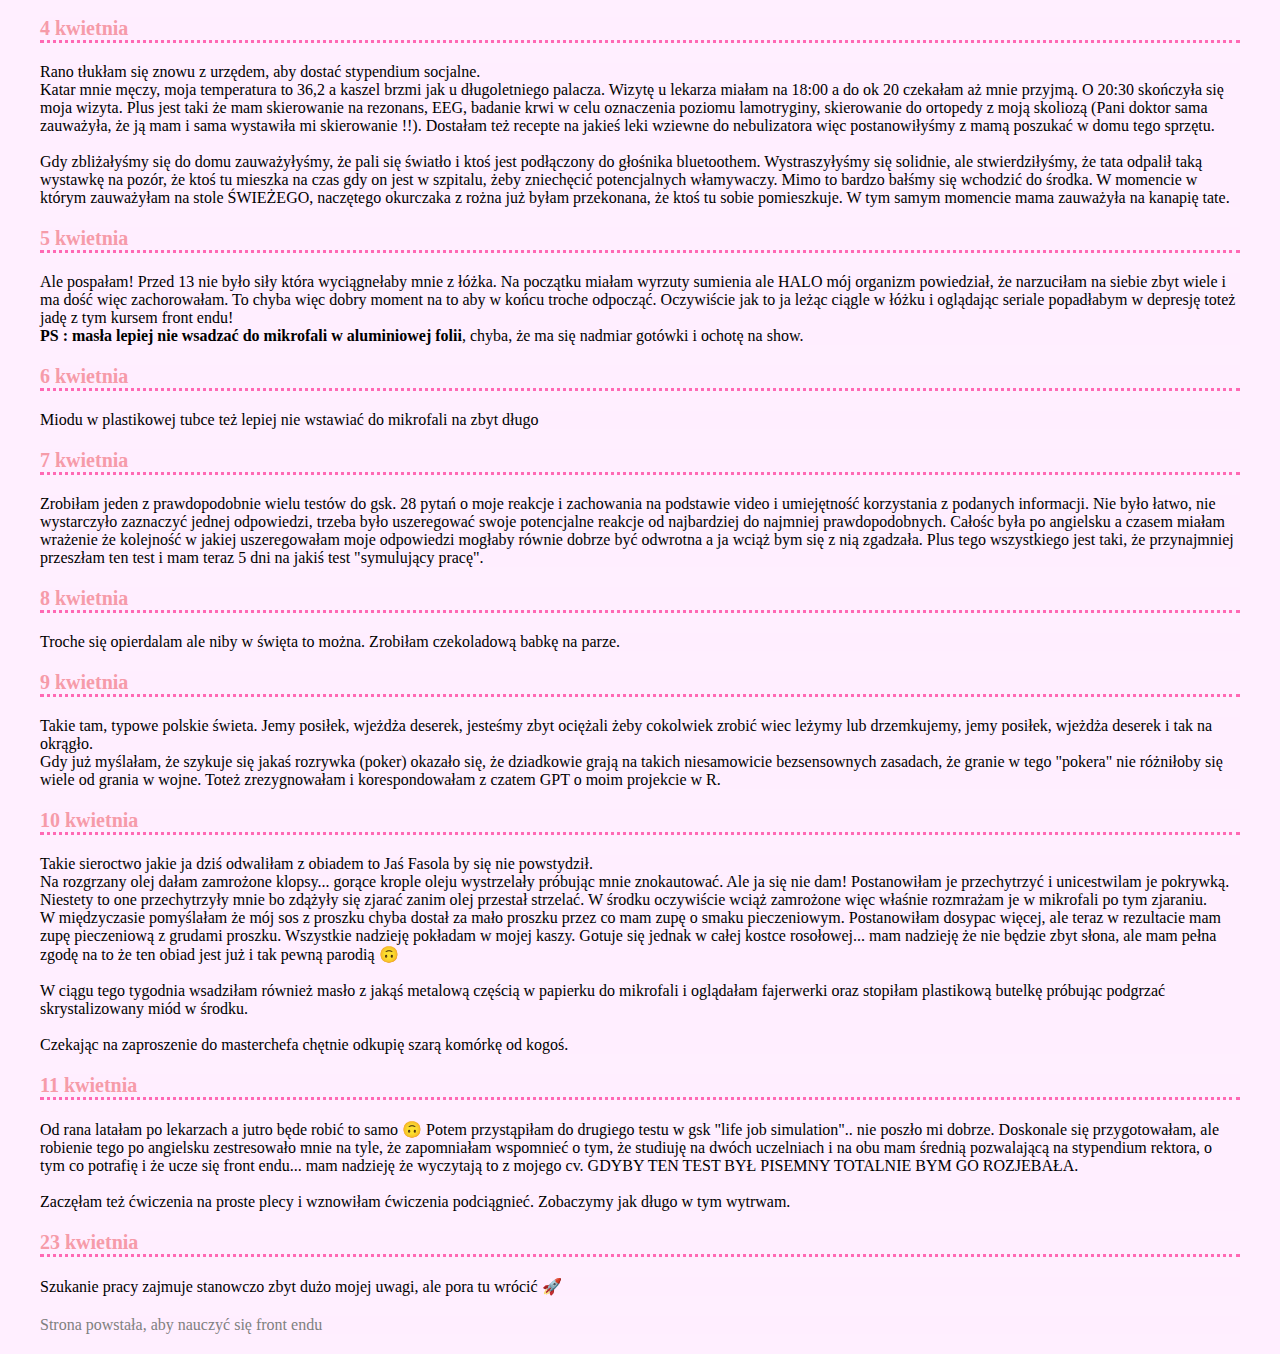
==== commit 64739bdb: "BEM dla mainPage" ====
--- a/mainPage.html
+++ b/mainPage.html
@@ -9,40 +9,40 @@
 	<link href="style.css" rel="stylesheet" type="text/css">
 </head>
 
-<body class="mainPagebody">
-	<header class="mainPageNavigator">
+<body class="mainPage mainPage__body">
+	<header class="mainPage mainPage__Navigator mainPage__Navigator--Start">
 		<a href ="notes.html">Notatki</a>
 		<a href="usefull_links.html">Przydatne linki</a>
 	</header>
 	<main>
 		<header>
-			<h1 class ="mainHeader" id="Start">Weronika Koga - Strona domowa</h1>
+			<h1 class ="mainPage mainPage__Header mainPage__Header--Home" id="Start">Weronika Koga - Strona domowa</h1>
 		</header>
 
 		<section>
-			<h2 class="mainPagesection" >Kim jestem?</h2>
-			<p class="mainParagraph">
+			<h2 class="mainPage mainPage__Header mainPage__Header--About" >Kim jestem?</h2>
+			<p class="mainPage mainPage__Paragraph mainPage__Paragraph--About">
 				Na co dzień studiuję bioinformatykę na Politechnice Poznańskiej i kończę pisać licencjat z
 				biotechnologii na
 				Uniwersytecie Medycznym w Poznaniu. <br />
 				W czasie wolnym wspinam się.
-				<a href="#pamietniczek" class ="mainDiaryNavigator">Przejdź do pamiętniczka</a>
-				<img src="./images/fotakolorowa.jpg" alt="fotka autorki stronki" class="myPicture" />
+				<a href="#pamietniczek" class ="mainPage mainPage__Navigator mainPage__Navigator--Diary">Przejdź do pamiętniczka</a>
+				<img src="./images/fotakolorowa.jpg" alt="fotka autorki stronki" class="mainPage mainPage__Picture MainPage__Picture--me" />
 			</p>
 
 		</section>
 
 		<section>
-			<h2 class="mainPagesection">Materiały z kursu</h2>
-			<p class="mainParagraph">
-				<a href="notes.html">Notatki</a> <br>
-				<a href="usefull_links.html">Linki</a>
+			<h2 class="mainPage mainPage__Header mainPage__Header--Materials ">Materiały z kursu</h2>
+			<p class="mainPage mainPage__Paragraph mainPage__Paragraph--Materials">
+				<a href="notes.html" class ="mainPage mainPage__Navigator mainPage__Navigator--Materials" >Notatki</a> <br>
+				<a href="usefull_links.html" class ="mainPage mainPage__Navigator mainPage__Navigator--Materials">Linki</a>
 			</p>
 		</section>
 
 		<section>
-			<h2 class="mainPagesection">Dlaczego zaczęłam się wspinać?</h2>
-			<p class="mainParagraph">
+			<h2 class= "mainPage mainPage__Header mainPage__Header--Climbing ">Dlaczego zaczęłam się wspinać?</h2>
+			<p class="mainPage mainPage__Paragraph mainPage__Paragraph--Climbing">
 				Na świecie panował covid dzięki czemu w końcu nie musiałam marnować czasu na dojazdy na zajęcia lub
 				czasem
 				nawet na udział w nich (shh, to sekret!). To pozwoliło mi zarzucić szukanie wymówek do zajęcia się
@@ -63,10 +63,10 @@
 		</section>
 
 		<section id="pamietniczek">
-			<h2 class="mainPagesection">Pamiętniczek</h2>
+			<h2 class="mainPage mainPage__Header mainPage__Header--Diary">Pamiętniczek</h2>
 			<article>
-				<h3 class="mainArticle">3 kwietnia</h3>
-				<p class="mainParagraph">
+				<h3 class="mainPage mainPage__Header mainPage__Header--Diary--Date">3 kwietnia</h3>
+				<p class="mainPage mainPage__Paragraph mainPage__Paragraph--Diary">
 					Zaczęłam uczyć się front endu. Pochłonęło mnie to całkowicie, miałam ochotę siedzieć przy tym cały
 					dzień, ale
 					Norbert mnie powstrzymał bo podobno jak zrobie całe na raz to niewiele z tego wyniose :/ Złożyłam
@@ -87,8 +87,8 @@
 				</p>
 			</article>
 			<article>
-				<h3 class="mainArticle">4 kwietnia</h3>
-				<p class="mainParagraph">
+				<h3 class="mainPage mainPage__Header mainPage__Header--Diary--Date">4 kwietnia</h3>
+				<p class="mainPage mainPage__Paragraph mainPage__Paragraph--Diary">
 					Rano tłukłam się znowu z urzędem, aby dostać stypendium socjalne. <br />Katar mnie męczy, moja
 					temperatura to 36,2 a
 					kaszel brzmi jak u
@@ -108,8 +108,8 @@
 				</p>
 			</article>
 			<article>
-				<h3 class="mainArticle">5 kwietnia</h3>
-				<p class="mainParagraph">
+				<h3 class="mainPage mainPage__Header mainPage__Header--Diary--Date">5 kwietnia</h3>
+				<p class="mainPage mainPage__Paragraph mainPage__Paragraph--Diary">
 					Ale pospałam! Przed 13 nie było siły która wyciągnełaby mnie z łóżka. Na początku miałam wyrzuty
 					sumienia ale HALO mój organizm powiedział, że narzuciłam na siebie zbyt wiele i ma dość więc
 					zachorowałam. To chyba więc dobry moment na to aby w końcu troche odpocząć. Oczywiście jak to ja
@@ -120,49 +120,49 @@
 				</p>
 			</article>
 			<article>
-				<h3 class="mainArticle">6 kwietnia</h3>
-				<p class="mainParagraph">
+				<h3 class="mainPage mainPage__Header mainPage__Header--Diary--Date">6 kwietnia</h3>
+				<p class="mainPage mainPage__Paragraph mainPage__Paragraph--Diary">
 					Miodu w plastikowej tubce też lepiej nie wstawiać do mikrofali na zbyt długo
 				</p>
 			</article>
 			<article>
-				<h3 class="mainArticle">7 kwietnia</h3>
-				<p class="mainParagraph">
+				<h3 class="mainPage mainPage__Header mainPage__Header--Diary--Date">7 kwietnia</h3>
+				<p class="mainPage mainPage__Paragraph mainPage__Paragraph--Diary">
 					Zrobiłam jeden z prawdopodobnie wielu testów do gsk. 28 pytań o moje reakcje i zachowania na podstawie video i umiejętność korzystania z podanych informacji. Nie było łatwo, nie wystarczyło zaznaczyć jednej odpowiedzi, trzeba było uszeregować swoje potencjalne reakcje od najbardziej do najmniej prawdopodobnych. Całośc była po angielsku a czasem miałam wrażenie że kolejność w jakiej uszeregowałam moje odpowiedzi mogłaby równie dobrze być odwrotna a ja wciąż bym się z nią zgadzała. Plus tego wszystkiego jest taki, że przynajmniej przeszłam ten test i mam teraz 5 dni na jakiś test "symulujący pracę".
 				</p>
 			</article>
 			<article>
-				<h3 class ="mainArticle">8 kwietnia</h3>
-				<p class="mainParagraph">
+				<h3 class ="mainPage mainPage__Header mainPage__Header--Diary--Date">8 kwietnia</h3>
+				<p class="mainPage mainPage__Paragraph mainPage__Paragraph--Diary">
 					Troche się opierdalam ale niby w święta to można. Zrobiłam czekoladową babkę na parze. 
 				</p>
 			</article>
 
 			<article>
-				<h3 class="mainArticle">9 kwietnia</h3>
-				<p>
+				<h3 class="mainPage mainPage__Header mainPage__Header--Diary--Date">9 kwietnia</h3>
+				<p class = "mainPage mainPage__Paragraph mainPage__Paragraph--Diary">
 					Takie tam, typowe polskie świeta. Jemy posiłek, wjeżdża deserek, jesteśmy zbyt ociężali żeby cokolwiek zrobić wiec leżymy lub drzemkujemy, jemy posiłek, wjeżdża deserek i tak na okrągło.<br>
 					Gdy już myślałam, że szykuje się jakaś rozrywka (poker) okazało się, że dziadkowie grają na takich niesamowicie bezsensownych zasadach, że granie w tego "pokera" nie różniłoby się wiele od grania w wojne. Toteż zrezygnowałam i korespondowałam z czatem GPT o moim projekcie w R.
 				</p>
 			</article>
 
 			<article>
-				<h3 class="mainArticle">10 kwietnia</h3>
-				<p>
+				<h3 class="mainPage mainPage__Header mainPage__Header--Diary--Date">10 kwietnia</h3>
+				<p class = "mainPage mainPage__Paragraph mainPage__Paragraph--Diary">
 					Takie sieroctwo jakie ja dziś odwaliłam z obiadem to Jaś Fasola by się nie powstydził.<br>Na rozgrzany olej dałam zamrożone klopsy... gorące krople oleju wystrzelały próbując mnie znokautować. Ale ja się nie dam! Postanowiłam je przechytrzyć i unicestwilam je pokrywką. Niestety to one przechytrzyły mnie bo zdążyły się zjarać zanim olej przestał strzelać. W środku oczywiście wciąż zamrożone więc właśnie rozmrażam je w mikrofali po tym zjaraniu. <br>W międzyczasie pomyślałam że mój sos z proszku chyba dostał za mało proszku przez co mam zupę o smaku pieczeniowym. Postanowiłam dosypac więcej, ale teraz w rezultacie mam zupę pieczeniową z grudami proszku. Wszystkie nadzieję pokładam w mojej kaszy. Gotuje się jednak w całej kostce rosołowej... mam nadzieję że nie będzie zbyt słona, ale mam pełna zgodę na to że ten obiad jest już i tak pewną parodią 🙃<br><br>W ciągu tego tygodnia wsadziłam również masło z jakąś metalową częścią w papierku do mikrofali i oglądałam fajerwerki oraz stopiłam plastikową butelkę próbując podgrzać skrystalizowany miód w środku.<br><br>Czekając na zaproszenie do masterchefa chętnie odkupię szarą komórkę od kogoś.
 				</p>
 			</article>
 			<article>
-				<h3 class="mainArticle">11 kwietnia</h3>
-				<p>
+				<h3 class="mainPage mainPage__Header mainPage__Header--Diary--Date">11 kwietnia</h3>
+				<p class = "mainPage mainPage__Paragraph mainPage__Paragraph--Diary">
 					Od rana latałam po lekarzach a jutro będe robić to samo 🙃 
 					Potem przystąpiłam do drugiego testu w gsk "life job simulation".. nie poszło mi dobrze. Doskonale się przygotowałam, ale robienie tego po angielsku zestresowało mnie na tyle, że zapomniałam wspomnieć o tym, że studiuję na dwóch uczelniach i na obu mam średnią pozwalającą na stypendium rektora, o tym co potrafię i że ucze się front endu... mam nadzieję że wyczytają to z mojego cv. GDYBY TEN TEST BYŁ PISEMNY TOTALNIE BYM GO ROZJEBAŁA. <br><br>
 					Zaczęłam też ćwiczenia na proste plecy i wznowiłam ćwiczenia podciągnieć. Zobaczymy jak długo w tym wytrwam. 
 				</p>
 			</article>
 			<article>
-				<h3 class="mainArticle">23 kwietnia</h3>
-				<p>
+				<h3 class="mainPage mainPage__Header mainPage__Header--Diary--Date">23 kwietnia</h3>
+				<p class = "mainPage mainPage__Paragraph mainPage__Paragraph--Diary">
 					Szukanie pracy zajmuje stanowczo zbyt dużo mojej uwagi, ale pora tu wrócić 🚀<br>
 				</p>
 			</article>
@@ -171,8 +171,8 @@
 
 
 	</main>
-	<footer class = "mainFooter">
-		<a href="#Start" class = mainPageToTopNavigator>Do góry</a>
+	<footer class = "mainPage mainPage__Footer">
+		<a href="#Start" class = "mainPage mainPage__Navigator mainPage__Navigator--Up">Do góry</a>
 		Strona powstała, aby nauczyć się front endu
 	</footer>
 	<script src="main.js"></script>
--- a/style.css
+++ b/style.css
@@ -1,58 +1,53 @@
-.mainPagebody {   
+.mainPage{   
     background: #fefe;
     margin:20px;
 }
 
-.myPicture{
+.mainPage__Picture{
     width: 100%;
     padding-right:50px;
-  
 }
 
-.mainHeader{
-    color: deeppink;
-    padding-top:50px;
-}
-
-.mainPagesection {
+.mainPage__Header {
     color: hotpink;
-    font-size:20px;
+    font-size:25px;
     border-bottom: 3px dotted hotpink;
 }
-
-.mainArticle {
+.mainPage__Header--Home{
+    color: deeppink;
+    font-size:40px;
+    padding-top:50px;
+    border-bottom:none;
+}
+.mainPage__Header--Diary--Date {
     color: rgb(246, 155, 169);
+    font-size:20px
 }
-.mainParagraph{
+.mainPage__Paragraph{
     color:black;
 }
-.mainPageNavigator{
+.mainPage__Navigator{
     color:blueviolet;
-    background-color: #fefe;
+}
+.mainPage__Navigator--Start{
+
     position:fixed;
-    top:0px;
+    top:-20px;
     left:0px;
     box-sizing: border-box;
     padding:16px;
-    width:100%;
-    
+    width:100%; 
 }
-.mainDiaryNavigator{
-    color:blueviolet;
-}
-.mainPageToTopNavigator
+.mainPage__Navigator--Up
 {
     position:fixed;
     right:0px; 
     bottom:0px;
-    color:blueviolet;
-    background-color: #fefe;
-    width:100%;
+    
 }
-.mainFooter{
+.mainPage__Footer{
     color: grey;
 }
-
 
 .notesBody{
     background-color: lemonchiffon;
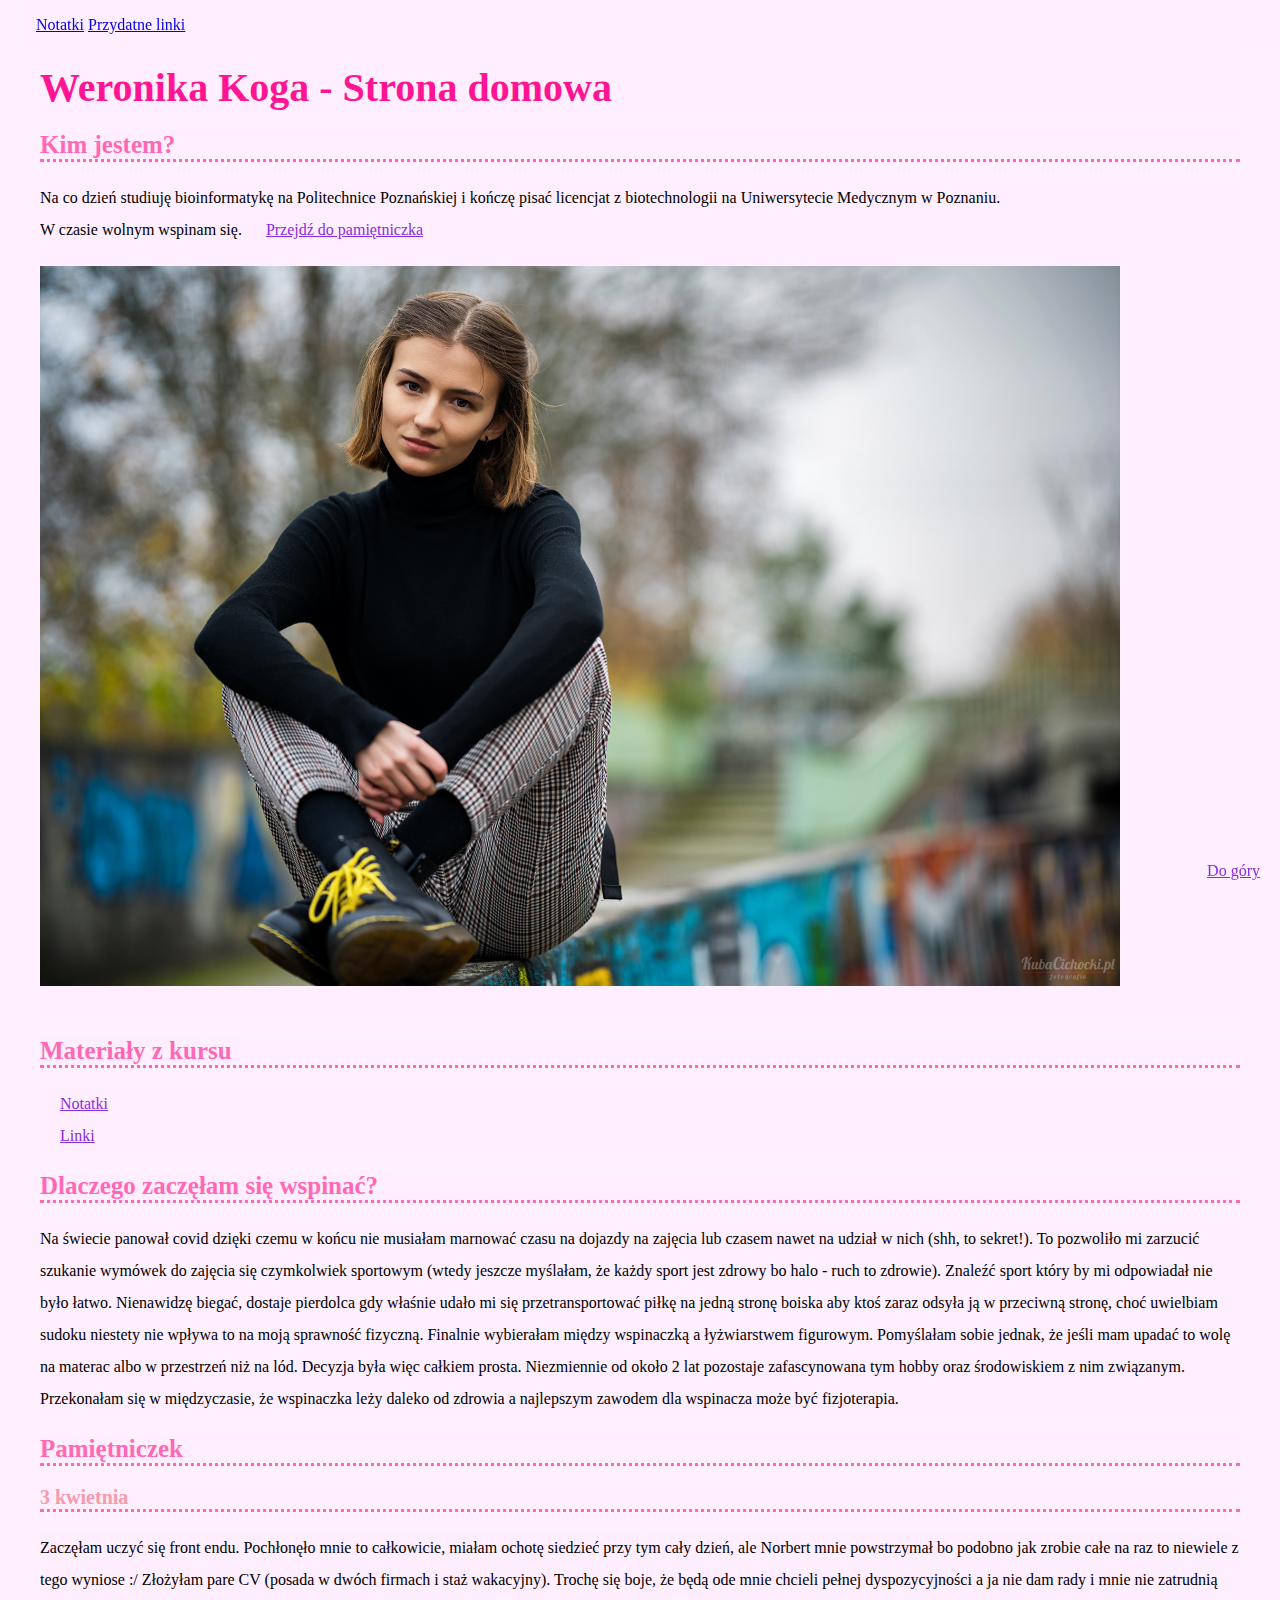
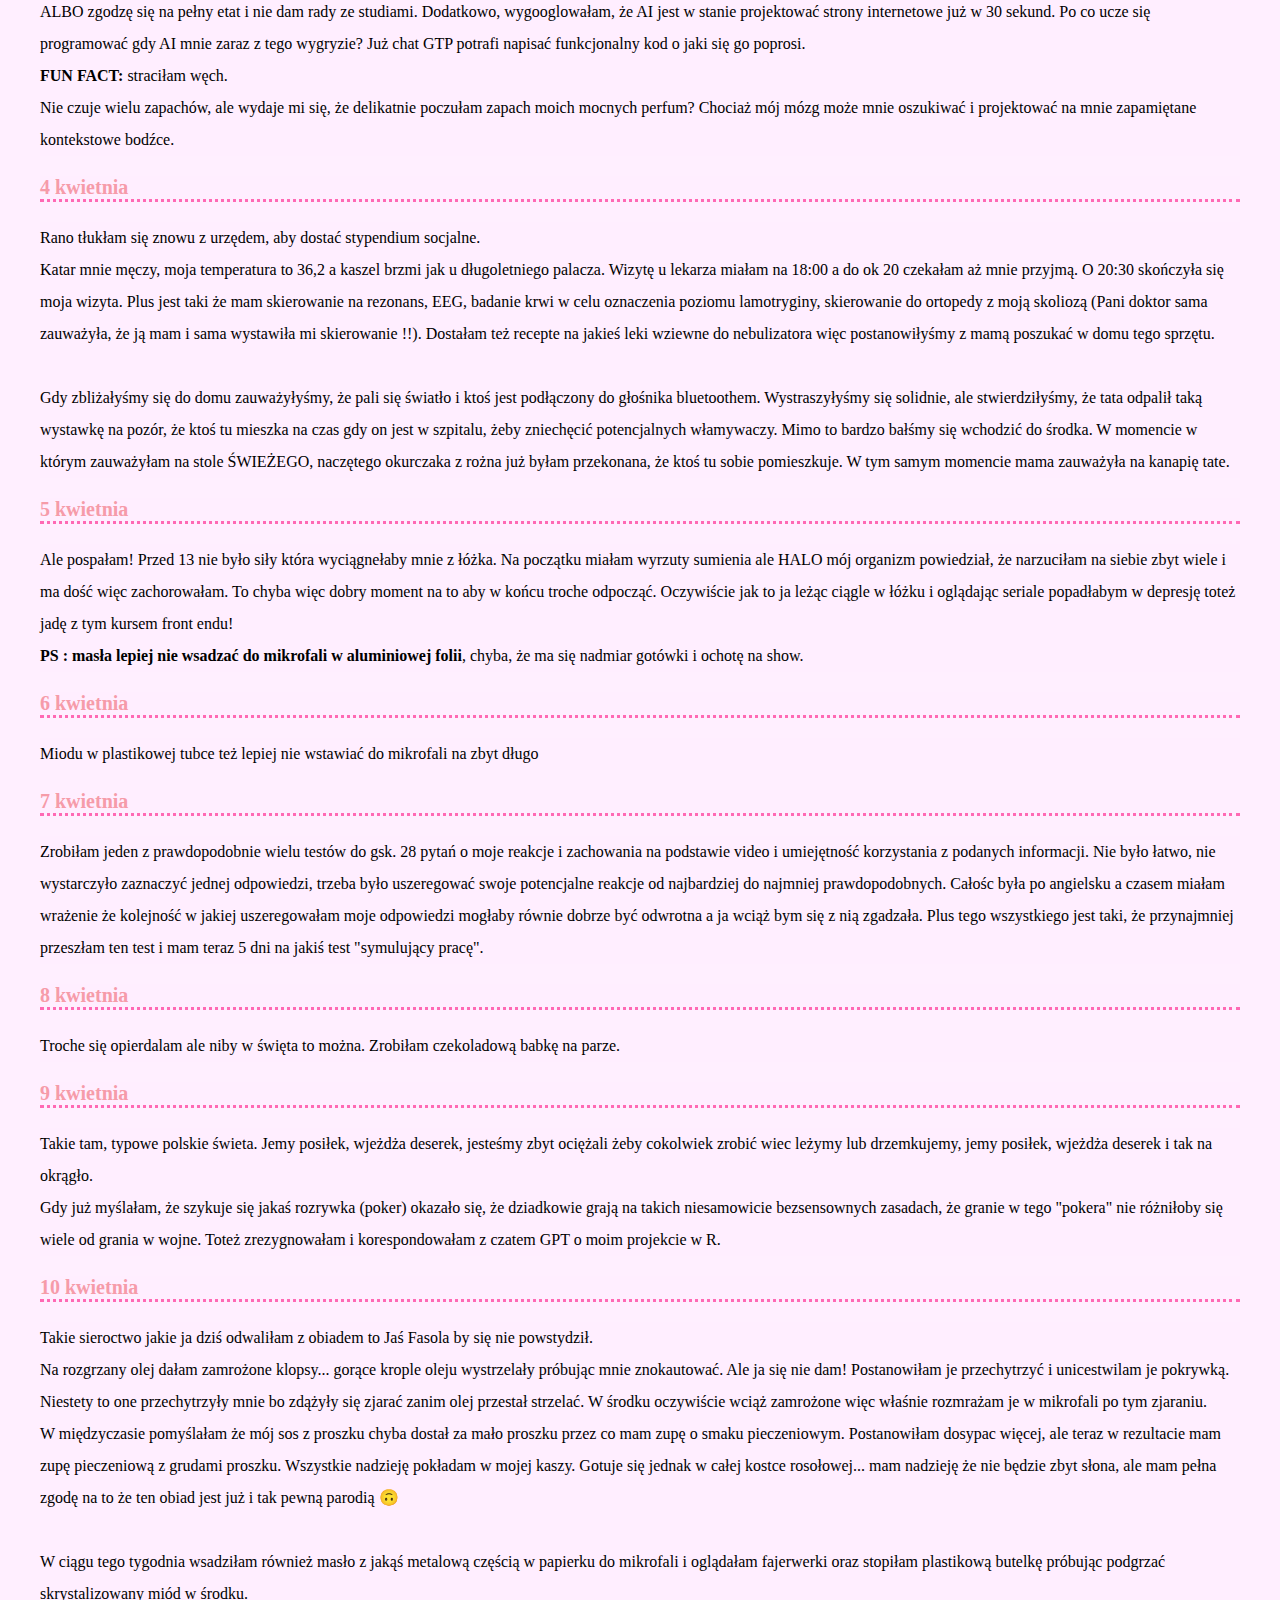
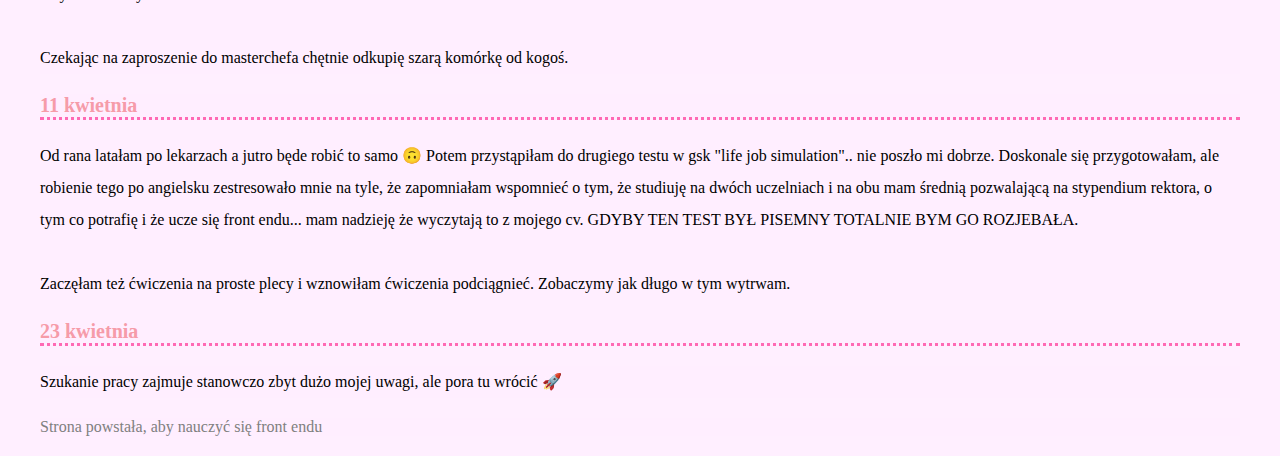
==== commit 92e2d349: "marginesy" ====
--- a/mainPage.html
+++ b/mainPage.html
@@ -9,12 +9,13 @@
 	<link href="style.css" rel="stylesheet" type="text/css">
 </head>
 
-<body class="mainPage mainPage__body">
-	<header class="mainPage mainPage__Navigator mainPage__Navigator--Start">
-		<a href ="notes.html">Notatki</a>
-		<a href="usefull_links.html">Przydatne linki</a>
-	</header>
-	<main>
+<body class="mainPage">
+	
+	<main >
+		<header class="mainPage mainPage__Navigator mainPage__Navigator--Start">
+			<a href ="notes.html">Notatki</a> 	
+			<a href="usefull_links.html">Przydatne linki</a>
+		</header>
 		<header>
 			<h1 class ="mainPage mainPage__Header mainPage__Header--Home" id="Start">Weronika Koga - Strona domowa</h1>
 		</header>
--- a/style.css
+++ b/style.css
@@ -4,8 +4,9 @@
 }
 
 .mainPage__Picture{
-    width: 100%;
+    width: 90%;
     padding-right:50px;
+    margin-left: 0;
 }
 
 .mainPage__Header {
@@ -16,7 +17,7 @@
 .mainPage__Header--Home{
     color: deeppink;
     font-size:40px;
-    padding-top:50px;
+    padding-top:44px;
     border-bottom:none;
 }
 .mainPage__Header--Diary--Date {
@@ -25,14 +26,15 @@
 }
 .mainPage__Paragraph{
     color:black;
+    line-height: 32px;
 }
 .mainPage__Navigator{
     color:blueviolet;
 }
 .mainPage__Navigator--Start{
-
     position:fixed;
-    top:-20px;
+    margin-top: 0px;
+    top:0px;
     left:0px;
     box-sizing: border-box;
     padding:16px;
@@ -43,53 +45,55 @@
     position:fixed;
     right:0px; 
     bottom:0px;
+    width:auto;
     
 }
 .mainPage__Footer{
     color: grey;
 }
 
-.notesBody{
+.notes{
     background-color: lemonchiffon;
-    padding: 20px;
 }
-.notesTableofContentHeader{
+.notes__Header{
 color:orangered
 }
-.notesArticleHeader{
+.notes__Header--Article{
 color:rgb(242, 114, 9);
 }
-.notesSectionHeader{
+.notes__Header--Article--Chapter{
 color:orange;
 }
-.notesParagraph{
+.notes__Paragraph{
     color:black;
 }
-.notesNavigator{
+.notes__Navigator{
     color:red;
 }
-.notesTableOfContentNavigator{
-    color:red;
+.notes__Navigator--TableOfContent{
     position:fixed;
     bottom:10px;
     right:10px; 
     text-decoration: none;
-    background-color: lemonchiffon;
+}
+.notes__Footer{
+    color: grey;
 }
 
-
-
-.usefullLinksBody{
-    padding: 20px;
+.usefull{
+    margin: 20px;
     background-color: #E1F4CB;
 }
-.usefullLinksHeader{
+.usefull__Header{
     color:#1FB18F;
+    margin-left: 20px;
 }
-.usefullLinksParagraph{
-    color:black;
+.usefull__Navigator
+{
+    color:#0098A3;
 }
-.usefullLinksNavigator
+.usefull__Paragraph
 {
-    color:#0098A3
+    color:#0098A3 ;
+    margin-left: 0;
 }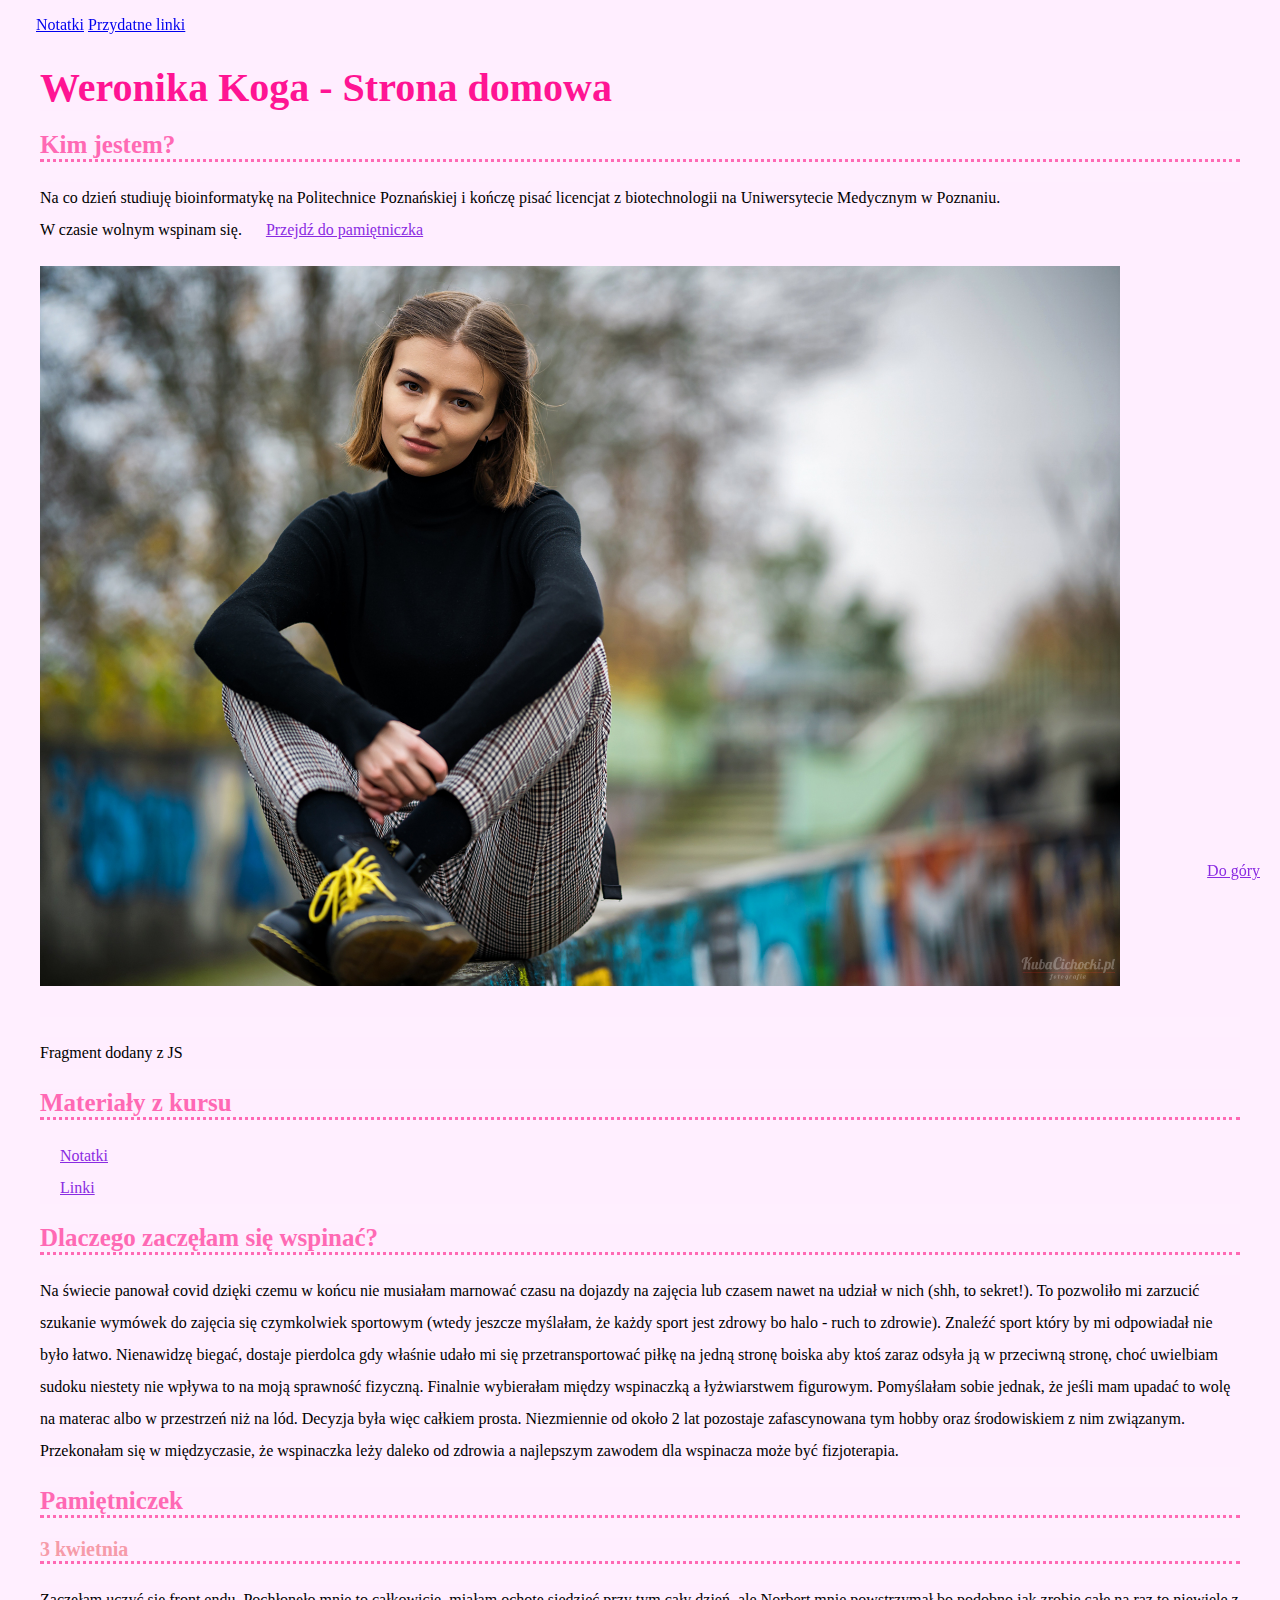
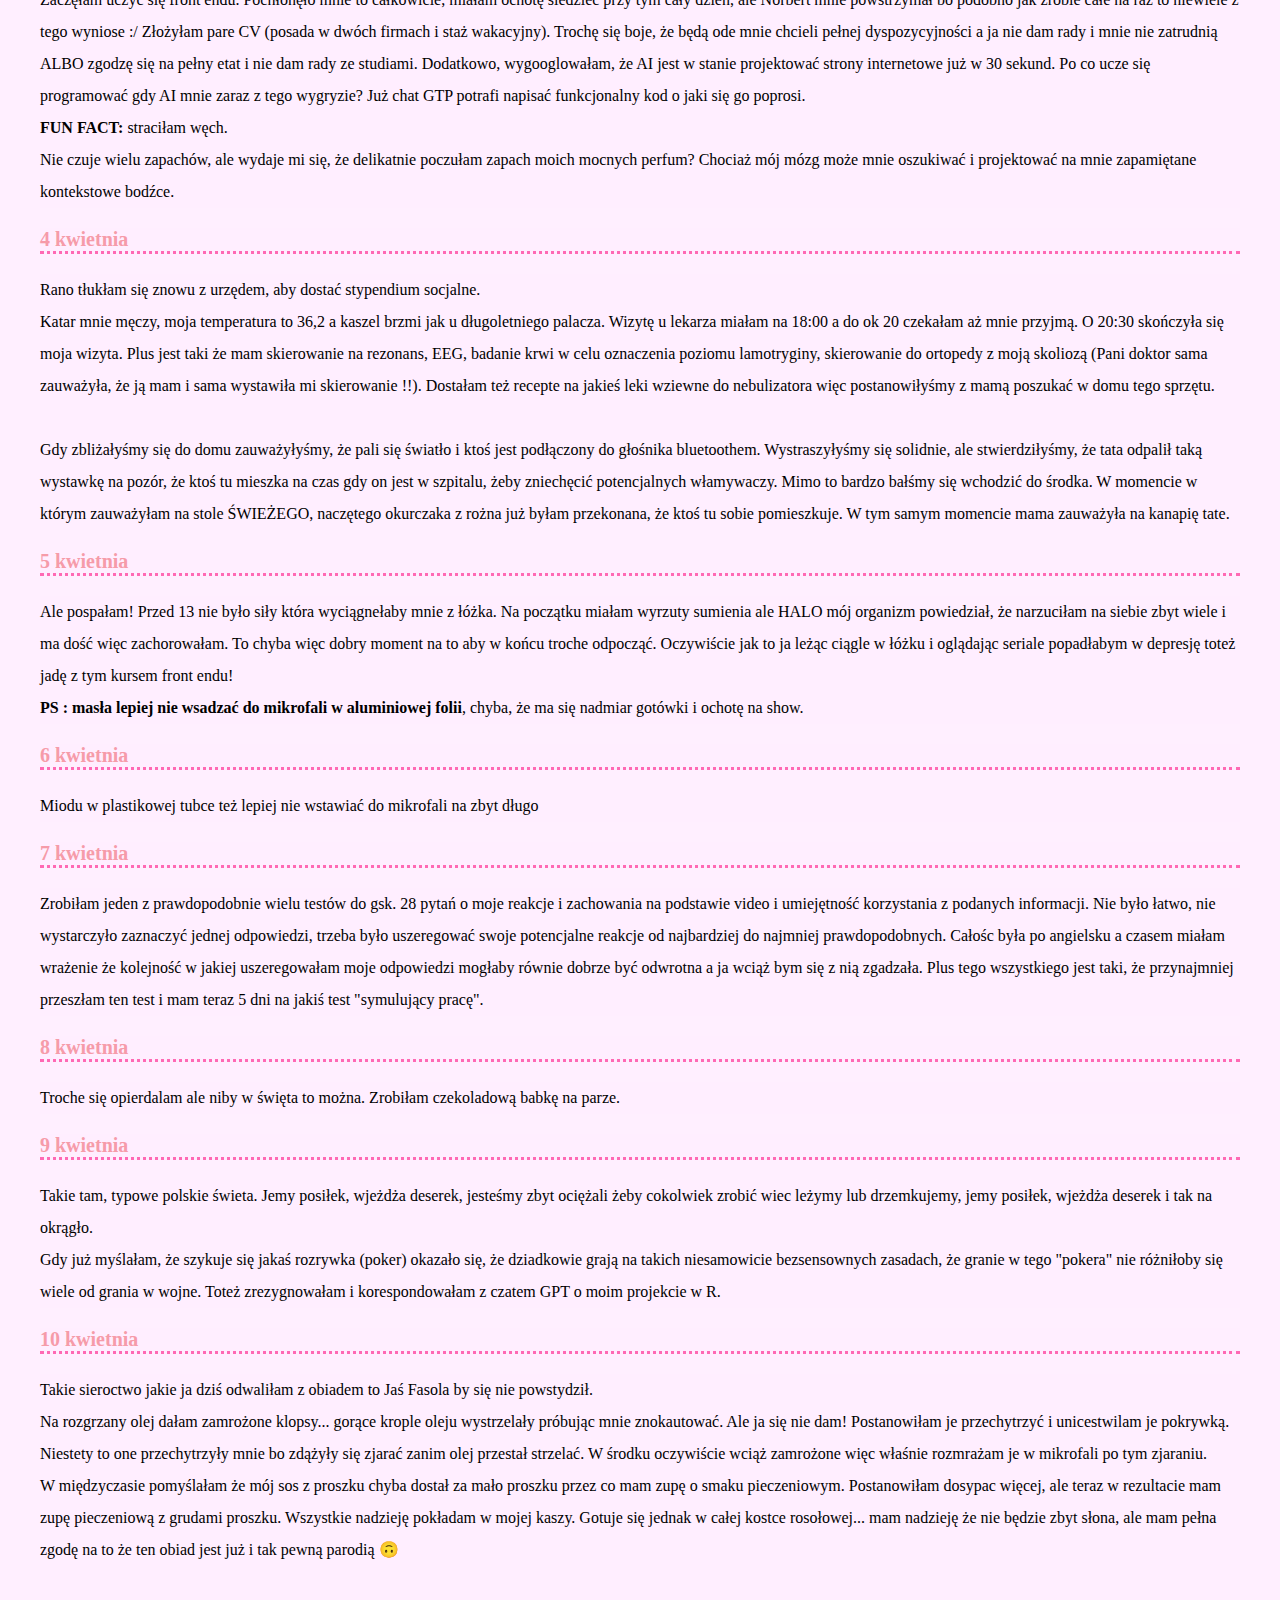
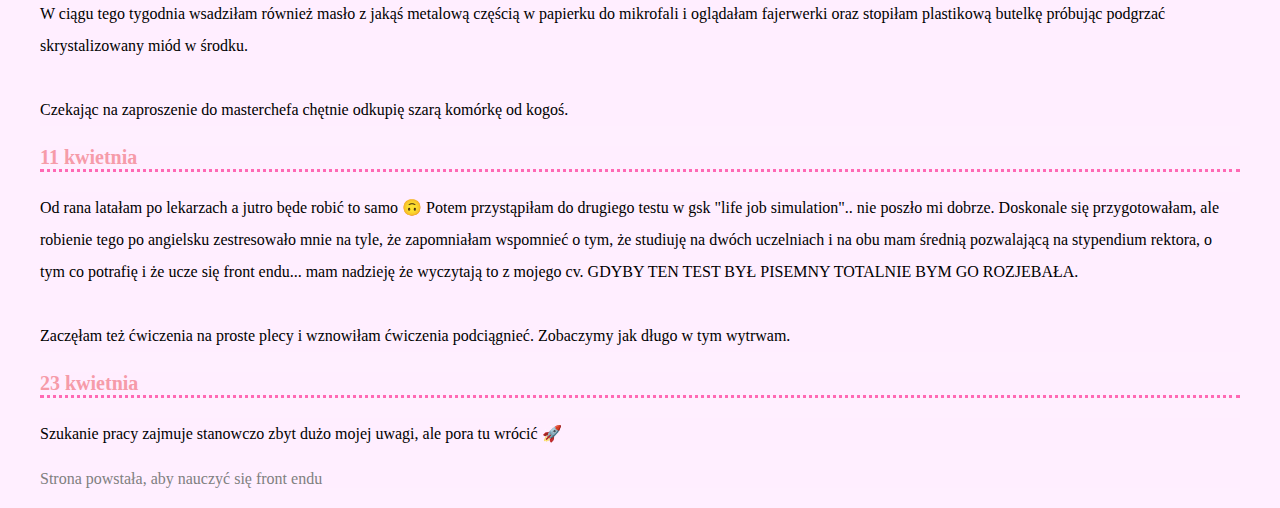
==== commit ea47f740: "koniec 4 tygodnia" ====
--- a/mainPage.html
+++ b/mainPage.html
@@ -30,6 +30,7 @@
 				<a href="#pamietniczek" class ="mainPage mainPage__Navigator mainPage__Navigator--Diary">Przejdź do pamiętniczka</a>
 				<img src="./images/fotakolorowa.jpg" alt="fotka autorki stronki" class="mainPage mainPage__Picture MainPage__Picture--me" />
 			</p>
+			<p class="mainPage mainPage__Paragraph mainPage__Paragraph--JS"> </p>
 
 		</section>
 
